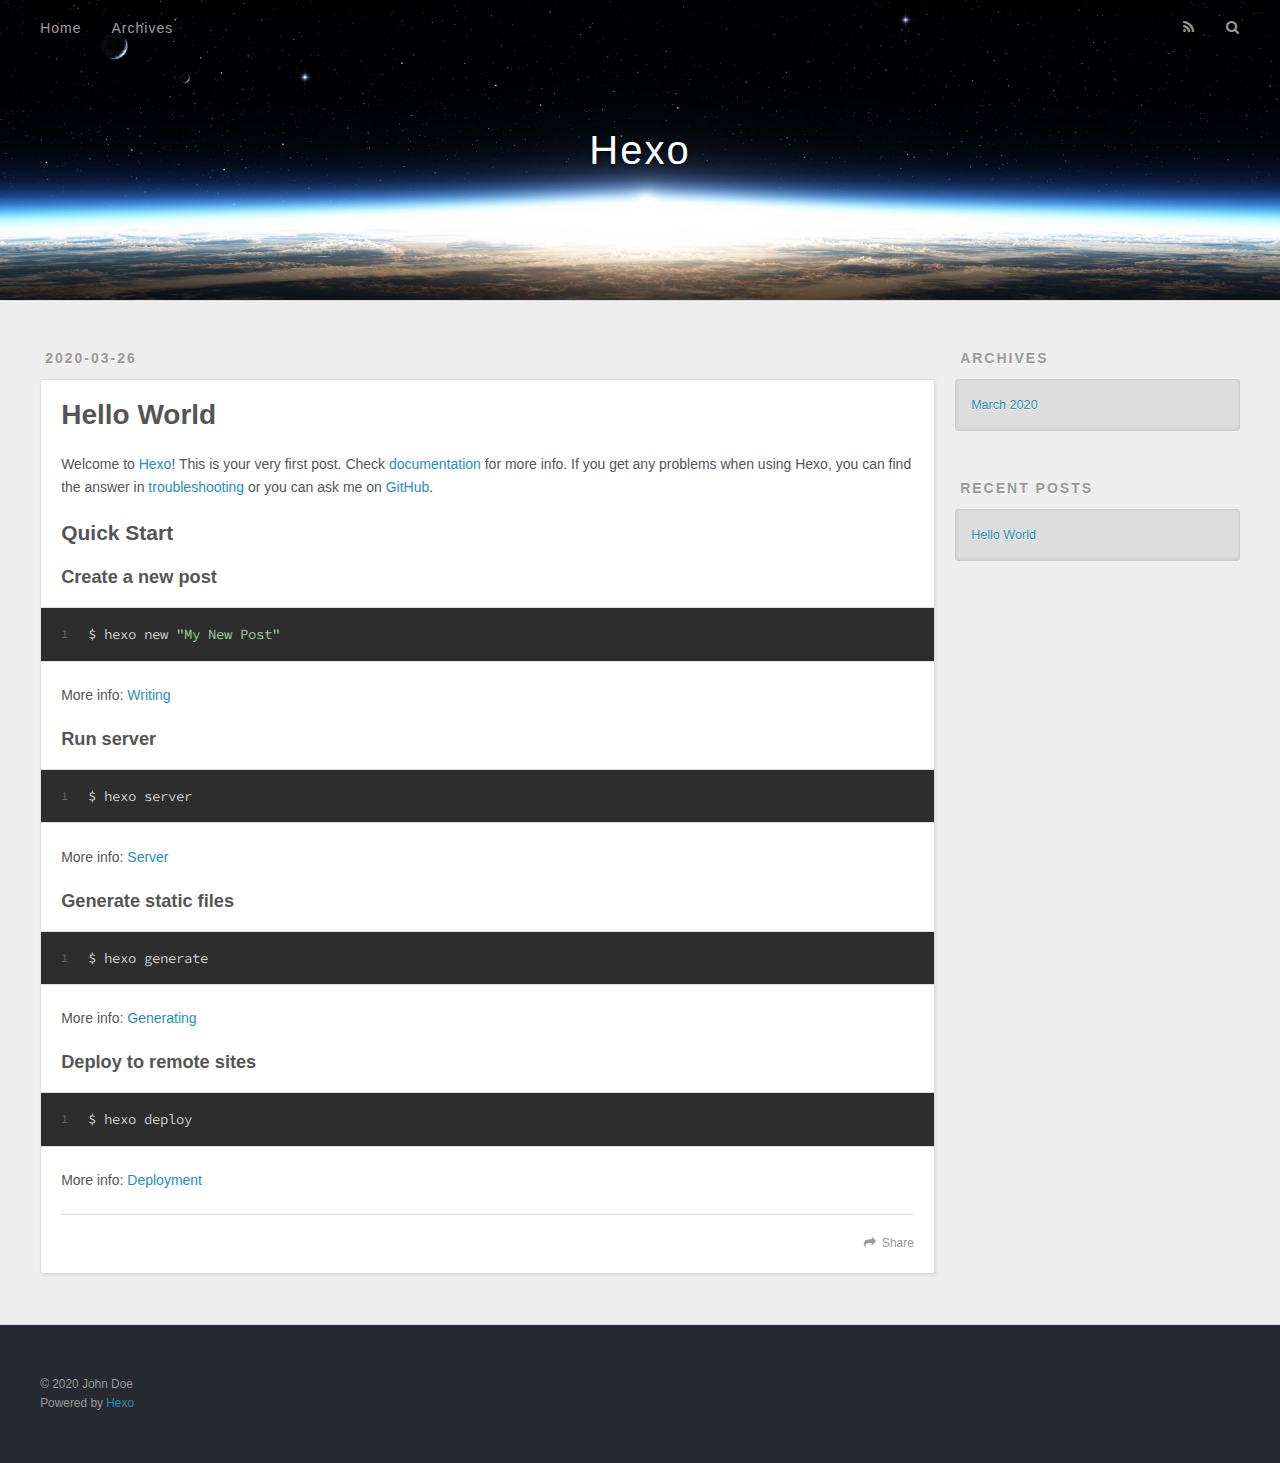
==== index.html @ 26590451 "Site updated: 2020-03-26 01:16:00" ====
<!DOCTYPE html>
<html>
<head>
  <meta charset="utf-8">
  

  
  <title>Hexo</title>
  <meta name="viewport" content="width=device-width, initial-scale=1, maximum-scale=1">
  <meta property="og:type" content="website">
<meta property="og:title" content="Hexo">
<meta property="og:url" content="http://yoursite.com/index.html">
<meta property="og:site_name" content="Hexo">
<meta property="og:locale" content="en_US">
<meta property="article:author" content="John Doe">
<meta name="twitter:card" content="summary">
  
    <link rel="alternate" href="/atom.xml" title="Hexo" type="application/atom+xml">
  
  
    <link rel="icon" href="/favicon.png">
  
  
    <link href="//fonts.googleapis.com/css?family=Source+Code+Pro" rel="stylesheet" type="text/css">
  
  
<link rel="stylesheet" href="/css/style.css">

<meta name="generator" content="Hexo 4.2.0"></head>

<body>
  <div id="container">
    <div id="wrap">
      <header id="header">
  <div id="banner"></div>
  <div id="header-outer" class="outer">
    <div id="header-title" class="inner">
      <h1 id="logo-wrap">
        <a href="/" id="logo">Hexo</a>
      </h1>
      
    </div>
    <div id="header-inner" class="inner">
      <nav id="main-nav">
        <a id="main-nav-toggle" class="nav-icon"></a>
        
          <a class="main-nav-link" href="/">Home</a>
        
          <a class="main-nav-link" href="/archives">Archives</a>
        
      </nav>
      <nav id="sub-nav">
        
          <a id="nav-rss-link" class="nav-icon" href="/atom.xml" title="RSS Feed"></a>
        
        <a id="nav-search-btn" class="nav-icon" title="Search"></a>
      </nav>
      <div id="search-form-wrap">
        <form action="//google.com/search" method="get" accept-charset="UTF-8" class="search-form"><input type="search" name="q" class="search-form-input" placeholder="Search"><button type="submit" class="search-form-submit">&#xF002;</button><input type="hidden" name="sitesearch" value="http://yoursite.com"></form>
      </div>
    </div>
  </div>
</header>
      <div class="outer">
        <section id="main">
  
    <article id="post-hello-world" class="article article-type-post" itemscope itemprop="blogPost">
  <div class="article-meta">
    <a href="/2020/03/26/hello-world/" class="article-date">
  <time datetime="2020-03-25T16:41:14.812Z" itemprop="datePublished">2020-03-26</time>
</a>
    
  </div>
  <div class="article-inner">
    
    
      <header class="article-header">
        
  
    <h1 itemprop="name">
      <a class="article-title" href="/2020/03/26/hello-world/">Hello World</a>
    </h1>
  

      </header>
    
    <div class="article-entry" itemprop="articleBody">
      
        <p>Welcome to <a href="https://hexo.io/" target="_blank" rel="noopener">Hexo</a>! This is your very first post. Check <a href="https://hexo.io/docs/" target="_blank" rel="noopener">documentation</a> for more info. If you get any problems when using Hexo, you can find the answer in <a href="https://hexo.io/docs/troubleshooting.html" target="_blank" rel="noopener">troubleshooting</a> or you can ask me on <a href="https://github.com/hexojs/hexo/issues" target="_blank" rel="noopener">GitHub</a>.</p>
<h2 id="Quick-Start"><a href="#Quick-Start" class="headerlink" title="Quick Start"></a>Quick Start</h2><h3 id="Create-a-new-post"><a href="#Create-a-new-post" class="headerlink" title="Create a new post"></a>Create a new post</h3><figure class="highlight bash"><table><tr><td class="gutter"><pre><span class="line">1</span><br></pre></td><td class="code"><pre><span class="line">$ hexo new <span class="string">"My New Post"</span></span><br></pre></td></tr></table></figure>

<p>More info: <a href="https://hexo.io/docs/writing.html" target="_blank" rel="noopener">Writing</a></p>
<h3 id="Run-server"><a href="#Run-server" class="headerlink" title="Run server"></a>Run server</h3><figure class="highlight bash"><table><tr><td class="gutter"><pre><span class="line">1</span><br></pre></td><td class="code"><pre><span class="line">$ hexo server</span><br></pre></td></tr></table></figure>

<p>More info: <a href="https://hexo.io/docs/server.html" target="_blank" rel="noopener">Server</a></p>
<h3 id="Generate-static-files"><a href="#Generate-static-files" class="headerlink" title="Generate static files"></a>Generate static files</h3><figure class="highlight bash"><table><tr><td class="gutter"><pre><span class="line">1</span><br></pre></td><td class="code"><pre><span class="line">$ hexo generate</span><br></pre></td></tr></table></figure>

<p>More info: <a href="https://hexo.io/docs/generating.html" target="_blank" rel="noopener">Generating</a></p>
<h3 id="Deploy-to-remote-sites"><a href="#Deploy-to-remote-sites" class="headerlink" title="Deploy to remote sites"></a>Deploy to remote sites</h3><figure class="highlight bash"><table><tr><td class="gutter"><pre><span class="line">1</span><br></pre></td><td class="code"><pre><span class="line">$ hexo deploy</span><br></pre></td></tr></table></figure>

<p>More info: <a href="https://hexo.io/docs/one-command-deployment.html" target="_blank" rel="noopener">Deployment</a></p>

      
    </div>
    <footer class="article-footer">
      <a data-url="http://yoursite.com/2020/03/26/hello-world/" data-id="ck87laapt0000wwtz9yg4gv3s" class="article-share-link">Share</a>
      
      
    </footer>
  </div>
  
</article>


  


</section>
        
          <aside id="sidebar">
  
    

  
    

  
    
  
    
  <div class="widget-wrap">
    <h3 class="widget-title">Archives</h3>
    <div class="widget">
      <ul class="archive-list"><li class="archive-list-item"><a class="archive-list-link" href="/archives/2020/03/">March 2020</a></li></ul>
    </div>
  </div>


  
    
  <div class="widget-wrap">
    <h3 class="widget-title">Recent Posts</h3>
    <div class="widget">
      <ul>
        
          <li>
            <a href="/2020/03/26/hello-world/">Hello World</a>
          </li>
        
      </ul>
    </div>
  </div>

  
</aside>
        
      </div>
      <footer id="footer">
  
  <div class="outer">
    <div id="footer-info" class="inner">
      &copy; 2020 John Doe<br>
      Powered by <a href="http://hexo.io/" target="_blank">Hexo</a>
    </div>
  </div>
</footer>
    </div>
    <nav id="mobile-nav">
  
    <a href="/" class="mobile-nav-link">Home</a>
  
    <a href="/archives" class="mobile-nav-link">Archives</a>
  
</nav>
    

<script src="//ajax.googleapis.com/ajax/libs/jquery/2.0.3/jquery.min.js"></script>


  
<link rel="stylesheet" href="/fancybox/jquery.fancybox.css">

  
<script src="/fancybox/jquery.fancybox.pack.js"></script>




<script src="/js/script.js"></script>




  </div>
</body>
</html>
---- css/style.css ----
body {
  width: 100%;
}
body:before,
body:after {
  content: "";
  display: table;
}
body:after {
  clear: both;
}
html,
body,
div,
span,
applet,
object,
iframe,
h1,
h2,
h3,
h4,
h5,
h6,
p,
blockquote,
pre,
a,
abbr,
acronym,
address,
big,
cite,
code,
del,
dfn,
em,
img,
ins,
kbd,
q,
s,
samp,
small,
strike,
strong,
sub,
sup,
tt,
var,
dl,
dt,
dd,
ol,
ul,
li,
fieldset,
form,
label,
legend,
table,
caption,
tbody,
tfoot,
thead,
tr,
th,
td {
  margin: 0;
  padding: 0;
  border: 0;
  outline: 0;
  font-weight: inherit;
  font-style: inherit;
  font-family: inherit;
  font-size: 100%;
  vertical-align: baseline;
}
body {
  line-height: 1;
  color: #000;
  background: #fff;
}
ol,
ul {
  list-style: none;
}
table {
  border-collapse: separate;
  border-spacing: 0;
  vertical-align: middle;
}
caption,
th,
td {
  text-align: left;
  font-weight: normal;
  vertical-align: middle;
}
a img {
  border: none;
}
input,
button {
  margin: 0;
  padding: 0;
}
input::-moz-focus-inner,
button::-moz-focus-inner {
  border: 0;
  padding: 0;
}
@font-face {
  font-family: FontAwesome;
  font-style: normal;
  font-weight: normal;
  src: url("fonts/fontawesome-webfont.eot?v=#4.0.3");
  src: url("fonts/fontawesome-webfont.eot?#iefix&v=#4.0.3") format("embedded-opentype"), url("fonts/fontawesome-webfont.woff?v=#4.0.3") format("woff"), url("fonts/fontawesome-webfont.ttf?v=#4.0.3") format("truetype"), url("fonts/fontawesome-webfont.svg#fontawesomeregular?v=#4.0.3") format("svg");
}
html,
body,
#container {
  height: 100%;
}
body {
  background: #eee;
  font: 14px -apple-system, BlinkMacSystemFont, "Segoe UI", "Roboto", "Oxygen", "Ubuntu", "Cantarell", "Fira Sans", "Droid Sans", "Helvetica Neue", sans-serif;
  -webkit-text-size-adjust: 100%;
}
.outer {
  max-width: 1220px;
  margin: 0 auto;
  padding: 0 20px;
}
.outer:before,
.outer:after {
  content: "";
  display: table;
}
.outer:after {
  clear: both;
}
.inner {
  display: inline;
  float: left;
  width: 98.33333333333333%;
  margin: 0 0.833333333333333%;
}
.left,
.alignleft {
  float: left;
}
.right,
.alignright {
  float: right;
}
.clear {
  clear: both;
}
#container {
  position: relative;
}
.mobile-nav-on {
  overflow: hidden;
}
#wrap {
  height: 100%;
  width: 100%;
  position: absolute;
  top: 0;
  left: 0;
  -webkit-transition: 0.2s ease-out;
  -moz-transition: 0.2s ease-out;
  -ms-transition: 0.2s ease-out;
  transition: 0.2s ease-out;
  z-index: 1;
  background: #eee;
}
.mobile-nav-on #wrap {
  left: 280px;
}
@media screen and (min-width: 768px) {
  #main {
    display: inline;
    float: left;
    width: 73.33333333333333%;
    margin: 0 0.833333333333333%;
  }
}
.article-date,
.article-category-link,
.archive-year,
.widget-title {
  text-decoration: none;
  text-transform: uppercase;
  letter-spacing: 2px;
  color: #999;
  margin-bottom: 1em;
  margin-left: 5px;
  line-height: 1em;
  text-shadow: 0 1px #fff;
  font-weight: bold;
}
.article-inner,
.archive-article-inner {
  background: #fff;
  -webkit-box-shadow: 1px 2px 3px #ddd;
  box-shadow: 1px 2px 3px #ddd;
  border: 1px solid #ddd;
  border-radius: 3px;
}
.article-entry h1,
.widget h1 {
  font-size: 2em;
}
.article-entry h2,
.widget h2 {
  font-size: 1.5em;
}
.article-entry h3,
.widget h3 {
  font-size: 1.3em;
}
.article-entry h4,
.widget h4 {
  font-size: 1.2em;
}
.article-entry h5,
.widget h5 {
  font-size: 1em;
}
.article-entry h6,
.widget h6 {
  font-size: 1em;
  color: #999;
}
.article-entry hr,
.widget hr {
  border: 1px dashed #ddd;
}
.article-entry strong,
.widget strong {
  font-weight: bold;
}
.article-entry em,
.widget em,
.article-entry cite,
.widget cite {
  font-style: italic;
}
.article-entry sup,
.widget sup,
.article-entry sub,
.widget sub {
  font-size: 0.75em;
  line-height: 0;
  position: relative;
  vertical-align: baseline;
}
.article-entry sup,
.widget sup {
  top: -0.5em;
}
.article-entry sub,
.widget sub {
  bottom: -0.2em;
}
.article-entry small,
.widget small {
  font-size: 0.85em;
}
.article-entry acronym,
.widget acronym,
.article-entry abbr,
.widget abbr {
  border-bottom: 1px dotted;
}
.article-entry ul,
.widget ul,
.article-entry ol,
.widget ol,
.article-entry dl,
.widget dl {
  margin: 0 20px;
  line-height: 1.6em;
}
.article-entry ul ul,
.widget ul ul,
.article-entry ol ul,
.widget ol ul,
.article-entry ul ol,
.widget ul ol,
.article-entry ol ol,
.widget ol ol {
  margin-top: 0;
  margin-bottom: 0;
}
.article-entry ul,
.widget ul {
  list-style: disc;
}
.article-entry ol,
.widget ol {
  list-style: decimal;
}
.article-entry dt,
.widget dt {
  font-weight: bold;
}
#header {
  height: 300px;
  position: relative;
  border-bottom: 1px solid #ddd;
}
#header:before,
#header:after {
  content: "";
  position: absolute;
  left: 0;
  right: 0;
  height: 40px;
}
#header:before {
  top: 0;
  background: -webkit-linear-gradient(rgba(0,0,0,0.2), transparent);
  background: -moz-linear-gradient(rgba(0,0,0,0.2), transparent);
  background: -ms-linear-gradient(rgba(0,0,0,0.2), transparent);
  background: linear-gradient(rgba(0,0,0,0.2), transparent);
}
#header:after {
  bottom: 0;
  background: -webkit-linear-gradient(transparent, rgba(0,0,0,0.2));
  background: -moz-linear-gradient(transparent, rgba(0,0,0,0.2));
  background: -ms-linear-gradient(transparent, rgba(0,0,0,0.2));
  background: linear-gradient(transparent, rgba(0,0,0,0.2));
}
#header-outer {
  height: 100%;
  position: relative;
}
#header-inner {
  position: relative;
  overflow: hidden;
}
#banner {
  position: absolute;
  top: 0;
  left: 0;
  width: 100%;
  height: 100%;
  background: url("images/banner.jpg") center #000;
  -webkit-background-size: cover;
  -moz-background-size: cover;
  background-size: cover;
  z-index: -1;
}
#header-title {
  text-align: center;
  height: 40px;
  position: absolute;
  top: 50%;
  left: 0;
  margin-top: -20px;
}
#logo,
#subtitle {
  text-decoration: none;
  color: #fff;
  font-weight: 300;
  text-shadow: 0 1px 4px rgba(0,0,0,0.3);
}
#logo {
  font-size: 40px;
  line-height: 40px;
  letter-spacing: 2px;
}
#subtitle {
  font-size: 16px;
  line-height: 16px;
  letter-spacing: 1px;
}
#subtitle-wrap {
  margin-top: 16px;
}
#main-nav {
  float: left;
  margin-left: -15px;
}
.nav-icon,
.main-nav-link {
  float: left;
  color: #fff;
  opacity: 0.6;
  text-decoration: none;
  text-shadow: 0 1px rgba(0,0,0,0.2);
  -webkit-transition: opacity 0.2s;
  -moz-transition: opacity 0.2s;
  -ms-transition: opacity 0.2s;
  transition: opacity 0.2s;
  display: block;
  padding: 20px 15px;
}
.nav-icon:hover,
.main-nav-link:hover {
  opacity: 1;
}
.nav-icon {
  font-family: FontAwesome;
  text-align: center;
  font-size: 14px;
  width: 14px;
  height: 14px;
  padding: 20px 15px;
  position: relative;
  cursor: pointer;
}
.main-nav-link {
  font-weight: 300;
  letter-spacing: 1px;
}
@media screen and (max-width: 479px) {
  .main-nav-link {
    display: none;
  }
}
#main-nav-toggle {
  display: none;
}
#main-nav-toggle:before {
  content: "\f0c9";
}
@media screen and (max-width: 479px) {
  #main-nav-toggle {
    display: block;
  }
}
#sub-nav {
  float: right;
  margin-right: -15px;
}
#nav-rss-link:before {
  content: "\f09e";
}
#nav-search-btn:before {
  content: "\f002";
}
#search-form-wrap {
  position: absolute;
  top: 15px;
  width: 150px;
  height: 30px;
  right: -150px;
  opacity: 0;
  -webkit-transition: 0.2s ease-out;
  -moz-transition: 0.2s ease-out;
  -ms-transition: 0.2s ease-out;
  transition: 0.2s ease-out;
}
#search-form-wrap.on {
  opacity: 1;
  right: 0;
}
@media screen and (max-width: 479px) {
  #search-form-wrap {
    width: 100%;
    right: -100%;
  }
}
.search-form {
  position: absolute;
  top: 0;
  left: 0;
  right: 0;
  background: #fff;
  padding: 5px 15px;
  border-radius: 15px;
  -webkit-box-shadow: 0 0 10px rgba(0,0,0,0.3);
  box-shadow: 0 0 10px rgba(0,0,0,0.3);
}
.search-form-input {
  border: none;
  background: none;
  color: #555;
  width: 100%;
  font: 13px -apple-system, BlinkMacSystemFont, "Segoe UI", "Roboto", "Oxygen", "Ubuntu", "Cantarell", "Fira Sans", "Droid Sans", "Helvetica Neue", sans-serif;
  outline: none;
}
.search-form-input::-webkit-search-results-decoration,
.search-form-input::-webkit-search-cancel-button {
  -webkit-appearance: none;
}
.search-form-submit {
  position: absolute;
  top: 50%;
  right: 10px;
  margin-top: -7px;
  font: 13px FontAwesome;
  border: none;
  background: none;
  color: #bbb;
  cursor: pointer;
}
.search-form-submit:hover,
.search-form-submit:focus {
  color: #777;
}
.article {
  margin: 50px 0;
}
.article-inner {
  overflow: hidden;
}
.article-meta:before,
.article-meta:after {
  content: "";
  display: table;
}
.article-meta:after {
  clear: both;
}
.article-date {
  float: left;
}
.article-category {
  float: left;
  line-height: 1em;
  color: #ccc;
  text-shadow: 0 1px #fff;
  margin-left: 8px;
}
.article-category:before {
  content: "\2022";
}
.article-category-link {
  margin: 0 12px 1em;
}
.article-header {
  padding: 20px 20px 0;
}
.article-title {
  text-decoration: none;
  font-size: 2em;
  font-weight: bold;
  color: #555;
  line-height: 1.1em;
  -webkit-transition: color 0.2s;
  -moz-transition: color 0.2s;
  -ms-transition: color 0.2s;
  transition: color 0.2s;
}
a.article-title:hover {
  color: #258fb8;
}
.article-entry {
  color: #555;
  padding: 0 20px;
}
.article-entry:before,
.article-entry:after {
  content: "";
  display: table;
}
.article-entry:after {
  clear: both;
}
.article-entry p,
.article-entry table {
  line-height: 1.6em;
  margin: 1.6em 0;
}
.article-entry h1,
.article-entry h2,
.article-entry h3,
.article-entry h4,
.article-entry h5,
.article-entry h6 {
  font-weight: bold;
}
.article-entry h1,
.article-entry h2,
.article-entry h3,
.article-entry h4,
.article-entry h5,
.article-entry h6 {
  line-height: 1.1em;
  margin: 1.1em 0;
}
.article-entry a {
  color: #258fb8;
  text-decoration: none;
}
.article-entry a:hover {
  text-decoration: underline;
}
.article-entry ul,
.article-entry ol,
.article-entry dl {
  margin-top: 1.6em;
  margin-bottom: 1.6em;
}
.article-entry img,
.article-entry video {
  max-width: 100%;
  height: auto;
  display: block;
  margin: auto;
}
.article-entry iframe {
  border: none;
}
.article-entry table {
  width: 100%;
  border-collapse: collapse;
  border-spacing: 0;
}
.article-entry th {
  font-weight: bold;
  border-bottom: 3px solid #ddd;
  padding-bottom: 0.5em;
}
.article-entry td {
  border-bottom: 1px solid #ddd;
  padding: 10px 0;
}
.article-entry blockquote {
  font-family: Georgia, "Times New Roman", serif;
  font-size: 1.4em;
  margin: 1.6em 20px;
  text-align: center;
}
.article-entry blockquote footer {
  font-size: 14px;
  margin: 1.6em 0;
  font-family: -apple-system, BlinkMacSystemFont, "Segoe UI", "Roboto", "Oxygen", "Ubuntu", "Cantarell", "Fira Sans", "Droid Sans", "Helvetica Neue", sans-serif;
}
.article-entry blockquote footer cite:before {
  content: "—";
  padding: 0 0.5em;
}
.article-entry .pullquote {
  text-align: left;
  width: 45%;
  margin: 0;
}
.article-entry .pullquote.left {
  margin-left: 0.5em;
  margin-right: 1em;
}
.article-entry .pullquote.right {
  margin-right: 0.5em;
  margin-left: 1em;
}
.article-entry .caption {
  color: #999;
  display: block;
  font-size: 0.9em;
  margin-top: 0.5em;
  position: relative;
  text-align: center;
}
.article-entry .video-container {
  position: relative;
  padding-top: 56.25%;
  height: 0;
  overflow: hidden;
}
.article-entry .video-container iframe,
.article-entry .video-container object,
.article-entry .video-container embed {
  position: absolute;
  top: 0;
  left: 0;
  width: 100%;
  height: 100%;
  margin-top: 0;
}
.article-more-link a {
  display: inline-block;
  line-height: 1em;
  padding: 6px 15px;
  border-radius: 15px;
  background: #eee;
  color: #999;
  text-shadow: 0 1px #fff;
  text-decoration: none;
}
.article-more-link a:hover {
  background: #258fb8;
  color: #fff;
  text-decoration: none;
  text-shadow: 0 1px #1e7293;
}
.article-footer {
  font-size: 0.85em;
  line-height: 1.6em;
  border-top: 1px solid #ddd;
  padding-top: 1.6em;
  margin: 0 20px 20px;
}
.article-footer:before,
.article-footer:after {
  content: "";
  display: table;
}
.article-footer:after {
  clear: both;
}
.article-footer a {
  color: #999;
  text-decoration: none;
}
.article-footer a:hover {
  color: #555;
}
.article-tag-list-item {
  float: left;
  margin-right: 10px;
}
.article-tag-list-link:before {
  content: "#";
}
.article-comment-link {
  float: right;
}
.article-comment-link:before {
  content: "\f075";
  font-family: FontAwesome;
  padding-right: 8px;
}
.article-share-link {
  cursor: pointer;
  float: right;
  margin-left: 20px;
}
.article-share-link:before {
  content: "\f064";
  font-family: FontAwesome;
  padding-right: 6px;
}
#article-nav {
  position: relative;
}
#article-nav:before,
#article-nav:after {
  content: "";
  display: table;
}
#article-nav:after {
  clear: both;
}
@media screen and (min-width: 768px) {
  #article-nav {
    margin: 50px 0;
  }
  #article-nav:before {
    width: 8px;
    height: 8px;
    position: absolute;
    top: 50%;
    left: 50%;
    margin-top: -4px;
    margin-left: -4px;
    content: "";
    border-radius: 50%;
    background: #ddd;
    -webkit-box-shadow: 0 1px 2px #fff;
    box-shadow: 0 1px 2px #fff;
  }
}
.article-nav-link-wrap {
  text-decoration: none;
  text-shadow: 0 1px #fff;
  color: #999;
  -webkit-box-sizing: border-box;
  -moz-box-sizing: border-box;
  box-sizing: border-box;
  margin-top: 50px;
  text-align: center;
  display: block;
}
.article-nav-link-wrap:hover {
  color: #555;
}
@media screen and (min-width: 768px) {
  .article-nav-link-wrap {
    width: 50%;
    margin-top: 0;
  }
}
@media screen and (min-width: 768px) {
  #article-nav-newer {
    float: left;
    text-align: right;
    padding-right: 20px;
  }
}
@media screen and (min-width: 768px) {
  #article-nav-older {
    float: right;
    text-align: left;
    padding-left: 20px;
  }
}
.article-nav-caption {
  text-transform: uppercase;
  letter-spacing: 2px;
  color: #ddd;
  line-height: 1em;
  font-weight: bold;
}
#article-nav-newer .article-nav-caption {
  margin-right: -2px;
}
.article-nav-title {
  font-size: 0.85em;
  line-height: 1.6em;
  margin-top: 0.5em;
}
.article-share-box {
  position: absolute;
  display: none;
  background: #fff;
  -webkit-box-shadow: 1px 2px 10px rgba(0,0,0,0.2);
  box-shadow: 1px 2px 10px rgba(0,0,0,0.2);
  border-radius: 3px;
  margin-left: -145px;
  overflow: hidden;
  z-index: 1;
}
.article-share-box.on {
  display: block;
}
.article-share-input {
  width: 100%;
  background: none;
  -webkit-box-sizing: border-box;
  -moz-box-sizing: border-box;
  box-sizing: border-box;
  font: 14px -apple-system, BlinkMacSystemFont, "Segoe UI", "Roboto", "Oxygen", "Ubuntu", "Cantarell", "Fira Sans", "Droid Sans", "Helvetica Neue", sans-serif;
  padding: 0 15px;
  color: #555;
  outline: none;
  border: 1px solid #ddd;
  border-radius: 3px 3px 0 0;
  height: 36px;
  line-height: 36px;
}
.article-share-links {
  background: #eee;
}
.article-share-links:before,
.article-share-links:after {
  content: "";
  display: table;
}
.article-share-links:after {
  clear: both;
}
.article-share-twitter,
.article-share-facebook,
.article-share-pinterest,
.article-share-google {
  width: 50px;
  height: 36px;
  display: block;
  float: left;
  position: relative;
  color: #999;
  text-shadow: 0 1px #fff;
}
.article-share-twitter:before,
.article-share-facebook:before,
.article-share-pinterest:before,
.article-share-google:before {
  font-size: 20px;
  font-family: FontAwesome;
  width: 20px;
  height: 20px;
  position: absolute;
  top: 50%;
  left: 50%;
  margin-top: -10px;
  margin-left: -10px;
  text-align: center;
}
.article-share-twitter:hover,
.article-share-facebook:hover,
.article-share-pinterest:hover,
.article-share-google:hover {
  color: #fff;
}
.article-share-twitter:before {
  content: "\f099";
}
.article-share-twitter:hover {
  background: #00aced;
  text-shadow: 0 1px #008abe;
}
.article-share-facebook:before {
  content: "\f09a";
}
.article-share-facebook:hover {
  background: #3b5998;
  text-shadow: 0 1px #2f477a;
}
.article-share-pinterest:before {
  content: "\f0d2";
}
.article-share-pinterest:hover {
  background: #cb2027;
  text-shadow: 0 1px #a21a1f;
}
.article-share-google:before {
  content: "\f0d5";
}
.article-share-google:hover {
  background: #dd4b39;
  text-shadow: 0 1px #be3221;
}
.article-gallery {
  background: #000;
  position: relative;
}
.article-gallery-photos {
  position: relative;
  overflow: hidden;
}
.article-gallery-img {
  display: none;
  max-width: 100%;
}
.article-gallery-img:first-child {
  display: block;
}
.article-gallery-img.loaded {
  position: absolute;
  display: block;
}
.article-gallery-img img {
  display: block;
  max-width: 100%;
  margin: 0 auto;
}
#comments {
  background: #fff;
  -webkit-box-shadow: 1px 2px 3px #ddd;
  box-shadow: 1px 2px 3px #ddd;
  padding: 20px;
  border: 1px solid #ddd;
  border-radius: 3px;
  margin: 50px 0;
}
#comments a {
  color: #258fb8;
}
.archives-wrap {
  margin: 50px 0;
}
.archives:before,
.archives:after {
  content: "";
  display: table;
}
.archives:after {
  clear: both;
}
.archive-year-wrap {
  margin-bottom: 1em;
}
.archives {
  -webkit-column-gap: 10px;
  -moz-column-gap: 10px;
  column-gap: 10px;
}
@media screen and (min-width: 480px) and (max-width: 767px) {
  .archives {
    -webkit-column-count: 2;
    -moz-column-count: 2;
    column-count: 2;
  }
}
@media screen and (min-width: 768px) {
  .archives {
    -webkit-column-count: 3;
    -moz-column-count: 3;
    column-count: 3;
  }
}
.archive-article {
  -webkit-column-break-inside: avoid;
  page-break-inside: avoid;
  overflow: hidden;
  break-inside: avoid-column;
}
.archive-article-inner {
  padding: 10px;
  margin-bottom: 15px;
}
.archive-article-title {
  text-decoration: none;
  font-weight: bold;
  color: #555;
  -webkit-transition: color 0.2s;
  -moz-transition: color 0.2s;
  -ms-transition: color 0.2s;
  transition: color 0.2s;
  line-height: 1.6em;
}
.archive-article-title:hover {
  color: #258fb8;
}
.archive-article-footer {
  margin-top: 1em;
}
.archive-article-date {
  color: #999;
  text-decoration: none;
  font-size: 0.85em;
  line-height: 1em;
  margin-bottom: 0.5em;
  display: block;
}
#page-nav {
  margin: 50px auto;
  background: #fff;
  -webkit-box-shadow: 1px 2px 3px #ddd;
  box-shadow: 1px 2px 3px #ddd;
  border: 1px solid #ddd;
  border-radius: 3px;
  text-align: center;
  color: #999;
  overflow: hidden;
}
#page-nav:before,
#page-nav:after {
  content: "";
  display: table;
}
#page-nav:after {
  clear: both;
}
#page-nav a,
#page-nav span {
  padding: 10px 20px;
  line-height: 1;
  height: 2ex;
}
#page-nav a {
  color: #999;
  text-decoration: none;
}
#page-nav a:hover {
  background: #999;
  color: #fff;
}
#page-nav .prev {
  float: left;
}
#page-nav .next {
  float: right;
}
#page-nav .page-number {
  display: inline-block;
}
@media screen and (max-width: 479px) {
  #page-nav .page-number {
    display: none;
  }
}
#page-nav .current {
  color: #555;
  font-weight: bold;
}
#page-nav .space {
  color: #ddd;
}
#footer {
  background: #262a30;
  padding: 50px 0;
  border-top: 1px solid #ddd;
  color: #999;
}
#footer a {
  color: #258fb8;
  text-decoration: none;
}
#footer a:hover {
  text-decoration: underline;
}
#footer-info {
  line-height: 1.6em;
  font-size: 0.85em;
}
.article-entry pre,
.article-entry .highlight {
  background: #2d2d2d;
  margin: 0 -20px;
  padding: 15px 20px;
  border-style: solid;
  border-color: #ddd;
  border-width: 1px 0;
  overflow: auto;
  color: #ccc;
  line-height: 22.400000000000002px;
}
.article-entry .highlight .gutter pre,
.article-entry .gist .gist-file .gist-data .line-numbers {
  color: #666;
  font-size: 0.85em;
}
.article-entry pre,
.article-entry code {
  font-family: "Source Code Pro", Consolas, Monaco, Menlo, Consolas, monospace;
}
.article-entry code {
  background: #eee;
  text-shadow: 0 1px #fff;
  padding: 0 0.3em;
}
.article-entry pre code {
  background: none;
  text-shadow: none;
  padding: 0;
}
.article-entry .highlight pre {
  border: none;
  margin: 0;
  padding: 0;
}
.article-entry .highlight table {
  margin: 0;
  width: auto;
}
.article-entry .highlight td {
  border: none;
  padding: 0;
}
.article-entry .highlight figcaption {
  font-size: 0.85em;
  color: #999;
  line-height: 1em;
  margin-bottom: 1em;
}
.article-entry .highlight figcaption:before,
.article-entry .highlight figcaption:after {
  content: "";
  display: table;
}
.article-entry .highlight figcaption:after {
  clear: both;
}
.article-entry .highlight figcaption a {
  float: right;
}
.article-entry .highlight .gutter pre {
  text-align: right;
  padding-right: 20px;
}
.article-entry .highlight .line {
  height: 22.400000000000002px;
}
.article-entry .highlight .line.marked {
  background: #515151;
}
.article-entry .gist {
  margin: 0 -20px;
  border-style: solid;
  border-color: #ddd;
  border-width: 1px 0;
  background: #2d2d2d;
  padding: 15px 20px 15px 0;
}
.article-entry .gist .gist-file {
  border: none;
  font-family: "Source Code Pro", Consolas, Monaco, Menlo, Consolas, monospace;
  margin: 0;
}
.article-entry .gist .gist-file .gist-data {
  background: none;
  border: none;
}
.article-entry .gist .gist-file .gist-data .line-numbers {
  background: none;
  border: none;
  padding: 0 20px 0 0;
}
.article-entry .gist .gist-file .gist-data .line-data {
  padding: 0 !important;
}
.article-entry .gist .gist-file .highlight {
  margin: 0;
  padding: 0;
  border: none;
}
.article-entry .gist .gist-file .gist-meta {
  background: #2d2d2d;
  color: #999;
  font: 0.85em -apple-system, BlinkMacSystemFont, "Segoe UI", "Roboto", "Oxygen", "Ubuntu", "Cantarell", "Fira Sans", "Droid Sans", "Helvetica Neue", sans-serif;
  text-shadow: 0 0;
  padding: 0;
  margin-top: 1em;
  margin-left: 20px;
}
.article-entry .gist .gist-file .gist-meta a {
  color: #258fb8;
  font-weight: normal;
}
.article-entry .gist .gist-file .gist-meta a:hover {
  text-decoration: underline;
}
pre .comment,
pre .title {
  color: #999;
}
pre .variable,
pre .attribute,
pre .tag,
pre .regexp,
pre .ruby .constant,
pre .xml .tag .title,
pre .xml .pi,
pre .xml .doctype,
pre .html .doctype,
pre .css .id,
pre .css .class,
pre .css .pseudo {
  color: #f2777a;
}
pre .number,
pre .preprocessor,
pre .built_in,
pre .literal,
pre .params,
pre .constant {
  color: #f99157;
}
pre .class,
pre .ruby .class .title,
pre .css .rules .attribute {
  color: #9c9;
}
pre .string,
pre .value,
pre .inheritance,
pre .header,
pre .ruby .symbol,
pre .xml .cdata {
  color: #9c9;
}
pre .css .hexcolor {
  color: #6cc;
}
pre .function,
pre .python .decorator,
pre .python .title,
pre .ruby .function .title,
pre .ruby .title .keyword,
pre .perl .sub,
pre .javascript .title,
pre .coffeescript .title {
  color: #69c;
}
pre .keyword,
pre .javascript .function {
  color: #c9c;
}
@media screen and (max-width: 479px) {
  #mobile-nav {
    position: absolute;
    top: 0;
    left: 0;
    width: 280px;
    height: 100%;
    background: #191919;
    border-right: 1px solid #fff;
  }
}
@media screen and (max-width: 479px) {
  .mobile-nav-link {
    display: block;
    color: #999;
    text-decoration: none;
    padding: 15px 20px;
    font-weight: bold;
  }
  .mobile-nav-link:hover {
    color: #fff;
  }
}
@media screen and (min-width: 768px) {
  #sidebar {
    display: inline;
    float: left;
    width: 23.333333333333332%;
    margin: 0 0.833333333333333%;
  }
}
.widget-wrap {
  margin: 50px 0;
}
.widget {
  color: #777;
  text-shadow: 0 1px #fff;
  background: #ddd;
  -webkit-box-shadow: 0 -1px 4px #ccc inset;
  box-shadow: 0 -1px 4px #ccc inset;
  border: 1px solid #ccc;
  padding: 15px;
  border-radius: 3px;
}
.widget a {
  color: #258fb8;
  text-decoration: none;
}
.widget a:hover {
  text-decoration: underline;
}
.widget ul ul,
.widget ol ul,
.widget dl ul,
.widget ul ol,
.widget ol ol,
.widget dl ol,
.widget ul dl,
.widget ol dl,
.widget dl dl {
  margin-left: 15px;
  list-style: disc;
}
.widget {
  line-height: 1.6em;
  word-wrap: break-word;
  font-size: 0.9em;
}
.widget ul,
.widget ol {
  list-style: none;
  margin: 0;
}
.widget ul ul,
.widget ol ul,
.widget ul ol,
.widget ol ol {
  margin: 0 20px;
}
.widget ul ul,
.widget ol ul {
  list-style: disc;
}
.widget ul ol,
.widget ol ol {
  list-style: decimal;
}
.category-list-count,
.tag-list-count,
.archive-list-count {
  padding-left: 5px;
  color: #999;
  font-size: 0.85em;
}
.category-list-count:before,
.tag-list-count:before,
.archive-list-count:before {
  content: "(";
}
.category-list-count:after,
.tag-list-count:after,
.archive-list-count:after {
  content: ")";
}
.tagcloud a {
  margin-right: 5px;
  display: inline-block;
}
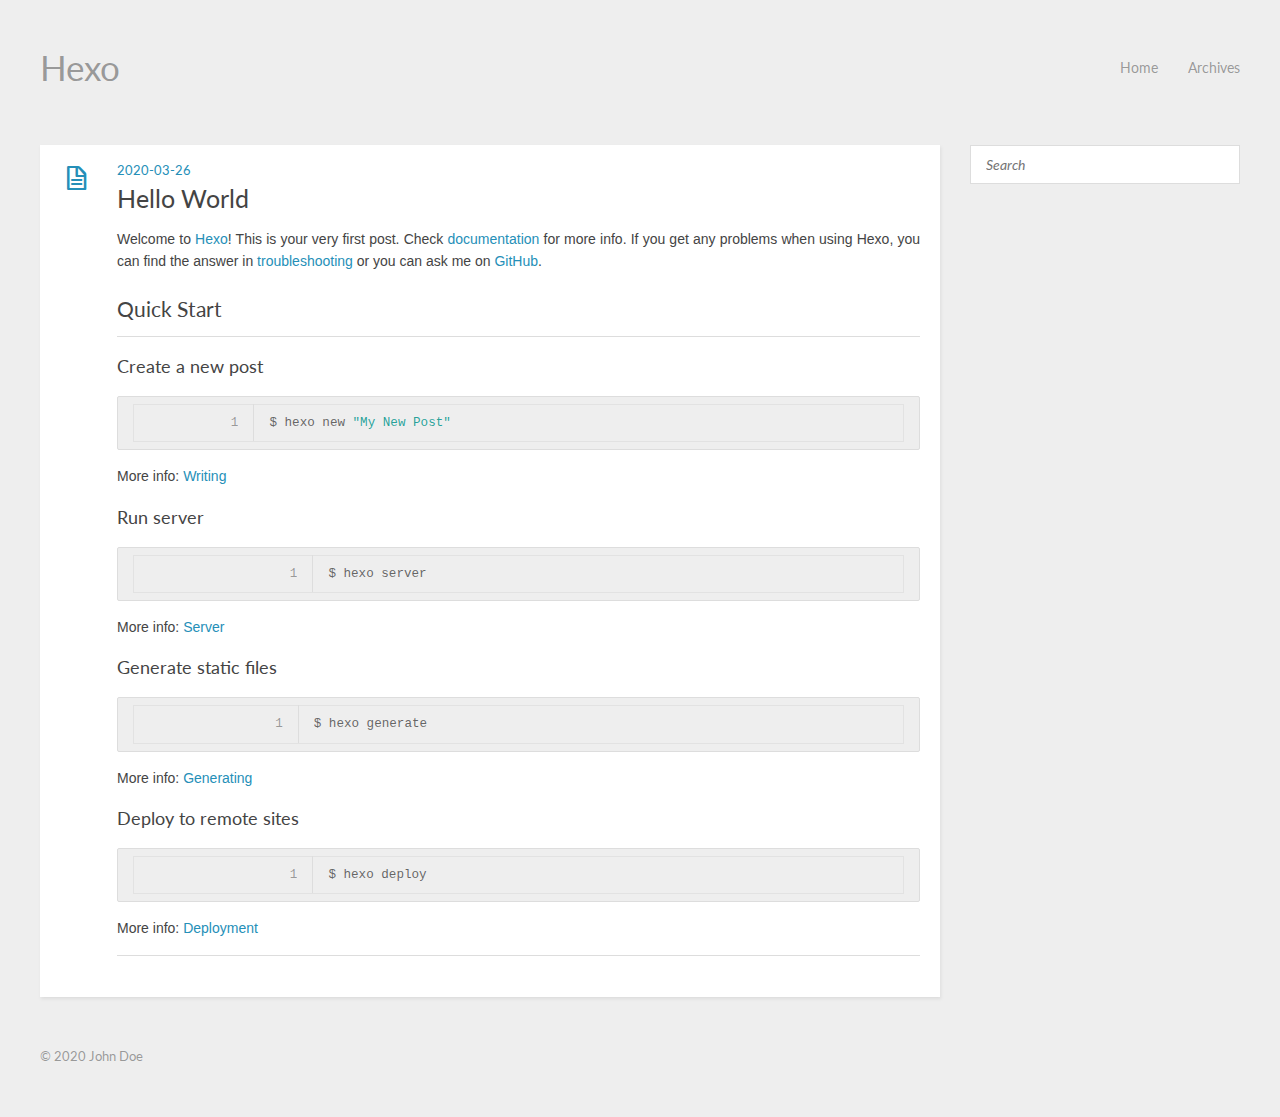
==== commit b24f7540: "Site updated: 2020-03-26 10:07:05" ====
--- a/index.html
+++ b/index.html
@@ -1,90 +1,64 @@
-<!DOCTYPE html>
-<html>
+<!DOCTYPE HTML>
+<html lang="en">
 <head>
   <meta charset="utf-8">
   
+  <title>Hexo</title>
+  <meta name="author" content="John Doe">
+  
+  
+  <meta name="viewport" content="width=device-width, initial-scale=1, maximum-scale=1">
 
   
-  <title>Hexo</title>
-  <meta name="viewport" content="width=device-width, initial-scale=1, maximum-scale=1">
-  <meta property="og:type" content="website">
-<meta property="og:title" content="Hexo">
-<meta property="og:url" content="http://yoursite.com/index.html">
-<meta property="og:site_name" content="Hexo">
-<meta property="og:locale" content="en_US">
-<meta property="article:author" content="John Doe">
-<meta name="twitter:card" content="summary">
+  <meta property="og:site_name" content="Hexo"/>
+
   
-    <link rel="alternate" href="/atom.xml" title="Hexo" type="application/atom+xml">
+    <meta property="og:image" content=""/>
   
+
+  <link href="/favicon.png" rel="icon">
+  <link rel="alternate" href="/atom.xml" title="Hexo" type="application/atom+xml">
+  <link rel="stylesheet" href="/css/style.css" media="screen" type="text/css">
+  <!--[if lt IE 9]><script src="//html5shiv.googlecode.com/svn/trunk/html5.js"></script><![endif]-->
   
-    <link rel="icon" href="/favicon.png">
-  
-  
-    <link href="//fonts.googleapis.com/css?family=Source+Code+Pro" rel="stylesheet" type="text/css">
-  
-  
-<link rel="stylesheet" href="/css/style.css">
 
 <meta name="generator" content="Hexo 4.2.0"></head>
 
+
 <body>
-  <div id="container">
-    <div id="wrap">
-      <header id="header">
-  <div id="banner"></div>
-  <div id="header-outer" class="outer">
-    <div id="header-title" class="inner">
-      <h1 id="logo-wrap">
-        <a href="/" id="logo">Hexo</a>
-      </h1>
+  <header id="header" class="inner"><div class="alignleft">
+  <h1><a href="/">Hexo</a></h1>
+  <h2><a href="/"></a></h2>
+</div>
+<nav id="main-nav" class="alignright">
+  <ul>
+    
+      <li><a href="/">Home</a></li>
+    
+      <li><a href="/archives">Archives</a></li>
+    
+  </ul>
+  <div class="clearfix"></div>
+</nav>
+<div class="clearfix"></div>
+</header>
+  <div id="content" class="inner">
+    <div id="main-col" class="alignleft"><div id="wrapper">
+  <article id="post-hello-world" class="h-entry post" itemprop="blogPost" itemscope itemtype="https://schema.org/BlogPosting">
+  
+  <div class="post-content">
+    <header>
       
-    </div>
-    <div id="header-inner" class="inner">
-      <nav id="main-nav">
-        <a id="main-nav-toggle" class="nav-icon"></a>
-        
-          <a class="main-nav-link" href="/">Home</a>
-        
-          <a class="main-nav-link" href="/archives">Archives</a>
-        
-      </nav>
-      <nav id="sub-nav">
-        
-          <a id="nav-rss-link" class="nav-icon" href="/atom.xml" title="RSS Feed"></a>
-        
-        <a id="nav-search-btn" class="nav-icon" title="Search"></a>
-      </nav>
-      <div id="search-form-wrap">
-        <form action="//google.com/search" method="get" accept-charset="UTF-8" class="search-form"><input type="search" name="q" class="search-form-input" placeholder="Search"><button type="submit" class="search-form-submit">&#xF002;</button><input type="hidden" name="sitesearch" value="http://yoursite.com"></form>
-      </div>
-    </div>
-  </div>
-</header>
-      <div class="outer">
-        <section id="main">
+        <div class="icon"></div>
+        <time class="dt-published" datetime="2020-03-25T16:41:14.812Z"><a href="/2020/03/26/hello-world/">2020-03-26</a></time>
+      
+      
   
-    <article id="post-hello-world" class="article article-type-post" itemscope itemprop="blogPost">
-  <div class="article-meta">
-    <a href="/2020/03/26/hello-world/" class="article-date">
-  <time datetime="2020-03-25T16:41:14.812Z" itemprop="datePublished">2020-03-26</time>
-</a>
-    
-  </div>
-  <div class="article-inner">
-    
-    
-      <header class="article-header">
-        
-  
-    <h1 itemprop="name">
-      <a class="article-title" href="/2020/03/26/hello-world/">Hello World</a>
-    </h1>
+    <h1 class="title"><a href="/2020/03/26/hello-world/">Hello World</a></h1>
   
 
-      </header>
-    
-    <div class="article-entry" itemprop="articleBody">
+    </header>
+    <div class="e-content entry" itemprop="articleBody">
       
         <p>Welcome to <a href="https://hexo.io/" target="_blank" rel="noopener">Hexo</a>! This is your very first post. Check <a href="https://hexo.io/docs/" target="_blank" rel="noopener">documentation</a> for more info. If you get any problems when using Hexo, you can find the answer in <a href="https://hexo.io/docs/troubleshooting.html" target="_blank" rel="noopener">troubleshooting</a> or you can ask me on <a href="https://github.com/hexojs/hexo/issues" target="_blank" rel="noopener">GitHub</a>.</p>
 <h2 id="Quick-Start"><a href="#Quick-Start" class="headerlink" title="Quick Start"></a>Quick Start</h2><h3 id="Create-a-new-post"><a href="#Create-a-new-post" class="headerlink" title="Create a new post"></a>Create a new post</h3><figure class="highlight bash"><table><tr><td class="gutter"><pre><span class="line">1</span><br></pre></td><td class="code"><pre><span class="line">$ hexo new <span class="string">"My New Post"</span></span><br></pre></td></tr></table></figure>
@@ -102,95 +76,62 @@
 
       
     </div>
-    <footer class="article-footer">
-      <a data-url="http://yoursite.com/2020/03/26/hello-world/" data-id="ck87laapt0000wwtz9yg4gv3s" class="article-share-link">Share</a>
+    <footer>
       
+        
+        
       
+      <div class="clearfix"></div>
     </footer>
   </div>
+</article>
+
+
+
+
+
+<nav id="pagination">
   
-</article>
+  
+  <div class="clearfix"></div>
+</nav></div></div>
+    <aside id="sidebar" class="alignright">
+  <div class="search">
+  <form action="//google.com/search" method="get" accept-charset="utf-8">
+    <input type="search" name="q" results="0" placeholder="Search">
+    <input type="hidden" name="as_sitesearch" value="yoursite.com">
+  </form>
+</div>
 
 
   
 
-
-</section>
-        
-          <aside id="sidebar">
-  
-    
-
-  
-    
-
-  
-    
-  
-    
-  <div class="widget-wrap">
-    <h3 class="widget-title">Archives</h3>
-    <div class="widget">
-      <ul class="archive-list"><li class="archive-list-item"><a class="archive-list-link" href="/archives/2020/03/">March 2020</a></li></ul>
-    </div>
-  </div>
-
-
-  
-    
-  <div class="widget-wrap">
-    <h3 class="widget-title">Recent Posts</h3>
-    <div class="widget">
-      <ul>
-        
-          <li>
-            <a href="/2020/03/26/hello-world/">Hello World</a>
-          </li>
-        
-      </ul>
-    </div>
-  </div>
-
   
 </aside>
-        
-      </div>
-      <footer id="footer">
+    <div class="clearfix"></div>
+  </div>
+  <footer id="footer" class="inner"><div class="alignleft">
   
-  <div class="outer">
-    <div id="footer-info" class="inner">
-      &copy; 2020 John Doe<br>
-      Powered by <a href="http://hexo.io/" target="_blank">Hexo</a>
-    </div>
-  </div>
-</footer>
-    </div>
-    <nav id="mobile-nav">
+  &copy; 2020 John Doe
   
-    <a href="/" class="mobile-nav-link">Home</a>
+</div>
+<div class="clearfix"></div></footer>
   
-    <a href="/archives" class="mobile-nav-link">Archives</a>
-  
-</nav>
-    
+<script src="/js/jquery-3.4.1.min.js"></script>
 
-<script src="//ajax.googleapis.com/ajax/libs/jquery/2.0.3/jquery.min.js"></script>
-
-
-  
-<link rel="stylesheet" href="/fancybox/jquery.fancybox.css">
-
-  
-<script src="/fancybox/jquery.fancybox.pack.js"></script>
+<script src="/js/jquery.imagesloaded.min.js"></script>
+<script src="/js/gallery.js"></script>
 
 
 
 
-<script src="/js/script.js"></script>
+<link rel="stylesheet" href="/fancybox/jquery.fancybox.css" media="screen" type="text/css">
+<script src="/fancybox/jquery.fancybox.pack.js"></script>
+<script type="text/javascript">
+(function($){
+  $('.fancybox').fancybox();
+})(jQuery);
+</script>
 
-
-
-
-  </div>
 </body>
-</html>+</html>
--- a/css/style.css
+++ b/css/style.css
@@ -1,672 +1,428 @@
+@import url("//fonts.googleapis.com/css?family=Lato:400,400italic");
+@font-face {
+  font-family: 'FontAwesome';
+  font-style: normal;
+  font-weight: normal;
+  src: url("font/fontawesome-webfont.eot?#iefix") format('embedded-opentype'), url("font/fontawesome-webfont.woff") format('woff'), url("font/fontawesome-webfont.ttf") format('truetype'), url("font/fontawesome-webfont.svg#FontAwesomeRegular") format('svg');
+}
+* {
+  margin: 0;
+  padding: 0;
+}
 body {
-  width: 100%;
-}
-body:before,
-body:after {
-  content: "";
-  display: table;
-}
-body:after {
-  clear: both;
-}
-html,
-body,
-div,
-span,
-applet,
-object,
-iframe,
+  background: #eee;
+  color: #444;
+  font-family: "Helvetica Neue", "Helvetica", Arial, sans-serif;
+  font-size: 14px;
+  text-shadow: 0 0 1px transparent;
+}
+@media screen and (max-width: 1260px) {
+  body {
+    margin: 0 30px;
+  }
+}
+@media screen and (max-width: 600px) {
+  body {
+    font-size: 13px;
+  }
+}
 h1,
 h2,
 h3,
 h4,
 h5,
-h6,
-p,
-blockquote,
-pre,
-a,
-abbr,
-acronym,
-address,
-big,
-cite,
-code,
-del,
-dfn,
-em,
-img,
-ins,
-kbd,
-q,
-s,
-samp,
-small,
-strike,
-strong,
-sub,
-sup,
-tt,
-var,
-dl,
-dt,
-dd,
-ol,
-ul,
-li,
-fieldset,
-form,
-label,
-legend,
-table,
-caption,
-tbody,
-tfoot,
-thead,
-tr,
-th,
-td {
-  margin: 0;
-  padding: 0;
-  border: 0;
-  outline: 0;
-  font-weight: inherit;
-  font-style: inherit;
-  font-family: inherit;
-  font-size: 100%;
-  vertical-align: baseline;
-}
-body {
-  line-height: 1;
-  color: #000;
-  background: #fff;
-}
-ol,
-ul {
-  list-style: none;
-}
-table {
-  border-collapse: separate;
-  border-spacing: 0;
-  vertical-align: middle;
-}
-caption,
-th,
-td {
-  text-align: left;
-  font-weight: normal;
-  vertical-align: middle;
-}
-a img {
-  border: none;
-}
-input,
-button {
-  margin: 0;
-  padding: 0;
-}
-input::-moz-focus-inner,
-button::-moz-focus-inner {
-  border: 0;
-  padding: 0;
-}
-@font-face {
-  font-family: FontAwesome;
-  font-style: normal;
-  font-weight: normal;
-  src: url("fonts/fontawesome-webfont.eot?v=#4.0.3");
-  src: url("fonts/fontawesome-webfont.eot?#iefix&v=#4.0.3") format("embedded-opentype"), url("fonts/fontawesome-webfont.woff?v=#4.0.3") format("woff"), url("fonts/fontawesome-webfont.ttf?v=#4.0.3") format("truetype"), url("fonts/fontawesome-webfont.svg#fontawesomeregular?v=#4.0.3") format("svg");
-}
-html,
-body,
-#container {
-  height: 100%;
-}
-body {
-  background: #eee;
-  font: 14px -apple-system, BlinkMacSystemFont, "Segoe UI", "Roboto", "Oxygen", "Ubuntu", "Cantarell", "Fira Sans", "Droid Sans", "Helvetica Neue", sans-serif;
-  -webkit-text-size-adjust: 100%;
-}
-.outer {
-  max-width: 1220px;
-  margin: 0 auto;
-  padding: 0 20px;
-}
-.outer:before,
-.outer:after {
+h6 {
+  font-family: "Lato", Helvetica Neue, Helvetica, Arial, sans-serif;
+}
+h1 {
+  font-size: 1.8em;
+}
+h2 {
+  font-size: 1.5em;
+}
+h3 {
+  font-size: 1.3em;
+}
+a {
+  text-decoration: none;
+  color: #258fb8;
+}
+a:hover {
+  text-decoration: underline;
+}
+.alignleft {
+  float: left;
+}
+.alignright {
+  float: right;
+}
+.clearfix {
+  zoom: 1;
+}
+.clearfix:before,
+.clearfix:after {
   content: "";
   display: table;
 }
-.outer:after {
+.clearfix:after {
   clear: both;
 }
 .inner {
-  display: inline;
+  width: 1200px;
+  margin: 0 auto;
+}
+@media screen and (max-width: 1260px) {
+  .inner {
+    width: 100%;
+  }
+}
+#main-col {
+  width: 900px;
+}
+@media screen and (max-width: 1260px) {
+  #main-col {
+    width: 100%;
+    margin-right: -300px;
+  }
+}
+@media screen and (max-width: 900px) {
+  #main-col {
+    margin-right: 0;
+    float: none;
+  }
+}
+@media screen and (max-width: 1260px) {
+  #wrapper {
+    margin-right: 300px;
+  }
+}
+@media screen and (max-width: 900px) {
+  #wrapper {
+    margin-right: 0;
+  }
+}
+#header {
+  text-shadow: 0 0 1px #fff;
+  margin: 50px auto;
+}
+#header a {
+  color: #999;
+}
+#header a:hover {
+  color: #258fb8;
+  text-decoration: none;
+}
+#header h1 {
+  font-weight: normal;
+  font-size: 2.5em;
+  line-height: 1;
+}
+#header h2 {
+  font-weight: normal;
+  font-size: 0.9em;
+  line-height: 1;
+  margin-top: 10px;
+}
+#header #main-nav {
+  font-family: "Lato", Helvetica Neue, Helvetica, Arial, sans-serif;
+  line-height: 2.5em;
+}
+#header #main-nav ul {
+  list-style: none;
+}
+#header #main-nav ul li {
   float: left;
-  width: 98.33333333333333%;
-  margin: 0 0.833333333333333%;
-}
-.left,
-.alignleft {
-  float: left;
-}
-.right,
-.alignright {
-  float: right;
-}
-.clear {
-  clear: both;
-}
-#container {
+  margin-left: 30px;
+}
+article {
+  -webkit-box-shadow: 1px 2px 3px #ddd;
+  box-shadow: 1px 2px 3px #ddd;
+  background: #fff;
+}
+article.page {
+  padding-left: 20px;
+}
+article.page .icon {
+  display: none;
+}
+article.post .icon:before {
+  content: '\f016';
+}
+article.photo .icon:before {
+  content: '\f030';
+}
+article.link .icon:before {
+  content: '\f0c1';
+}
+article.link .title a:after {
+  content: '\f08e';
+  color: #999;
+  font: 12px FontAwesome;
+  padding-left: 10px;
+  vertical-align: super;
+}
+article .post-content {
+  padding: 20px 20px 15px 77px;
+  margin-bottom: 50px;
   position: relative;
 }
-.mobile-nav-on {
+@media screen and (max-width: 600px) {
+  article .post-content {
+    padding-left: 20px;
+  }
+}
+article .gallery {
   overflow: hidden;
-}
-#wrap {
-  height: 100%;
-  width: 100%;
+  position: relative;
+}
+article .gallery:hover .control {
+  opacity: 1;
+  -ms-filter: none;
+  filter: none;
+}
+article .gallery img {
+  min-width: 100%;
+  max-width: 100%;
+  height: auto;
   position: absolute;
   top: 0;
   left: 0;
-  -webkit-transition: 0.2s ease-out;
-  -moz-transition: 0.2s ease-out;
-  -ms-transition: 0.2s ease-out;
-  transition: 0.2s ease-out;
-  z-index: 1;
+  opacity: 0;
+  -ms-filter: "progid:DXImageTransform.Microsoft.Alpha(Opacity=0)";
+  filter: alpha(opacity=0);
+}
+article .gallery .control {
+  opacity: 0;
+  -ms-filter: "progid:DXImageTransform.Microsoft.Alpha(Opacity=0)";
+  filter: alpha(opacity=0);
+  -webkit-transition: 0.3s;
+  -moz-transition: 0.3s;
+  -o-transition: 0.3s;
+  -ms-transition: 0.3s;
+  transition: 0.3s;
+}
+article .gallery .prev,
+article .gallery .next {
+  position: absolute;
+  top: 0;
+  width: 50%;
+  height: 100%;
+  cursor: pointer;
+}
+article .gallery .prev:before,
+article .gallery .next:before {
+  position: absolute;
+  font: 24px/1 FontAwesome;
+  text-align: center;
+  width: 24px;
+  text-shadow: 0 0 15px rgba(0,0,0,0.5);
+  color: #fff;
+  margin-top: -12px;
+  top: 50%;
+}
+article .gallery .prev {
+  left: 0;
+}
+article .gallery .prev:before {
+  content: '\f053';
+  left: 10px;
+}
+article .gallery .next {
+  right: 0;
+}
+article .gallery .next:before {
+  content: '\f054';
+  right: 10px;
+}
+article header .icon {
+  width: 32px;
+  height: 32px;
+  margin-right: 25px;
+  position: absolute;
+  top: 20px;
+  left: 20px;
+  color: #258fb8;
+}
+@media screen and (max-width: 600px) {
+  article header .icon {
+    display: none;
+  }
+}
+article header .icon:before {
+  position: absolute;
+  font: 32px FontAwesome;
+  top: 0;
+  left: 0;
+  width: 32px;
+  text-align: center;
+}
+article header time {
+  color: #999;
+  font: 0.9em "Lato", Helvetica Neue, Helvetica, Arial, sans-serif;
+  margin-bottom: 5px;
+  display: block;
+  line-height: 1;
+}
+article header .title {
+  font-weight: normal;
+}
+article header .title a {
+  color: #444;
+}
+article header .title a:hover {
+  color: #258fb8;
+  text-decoration: none;
+}
+article .entry {
+  text-align: justify;
+  line-height: 1.6;
+}
+article .entry p,
+article .entry blockquote,
+article .entry ul,
+article .entry ol,
+article .entry dl,
+article .entry table,
+article .entry iframe,
+article .entry h3,
+article .entry h4,
+article .entry h5,
+article .entry h6,
+article .entry .video-container {
+  margin-top: 15px;
+}
+article .entry table {
+  border-collapse: collapse;
+  border-spacing: 0;
+  empty-cells: show;
+  border: 1px solid #e2e2e2;
+  width: 100%;
+}
+article .entry table th {
+  white-space: nowrap;
+  color: #444;
+  font-weight: 600;
   background: #eee;
 }
-.mobile-nav-on #wrap {
-  left: 280px;
-}
-@media screen and (min-width: 768px) {
-  #main {
-    display: inline;
-    float: left;
-    width: 73.33333333333333%;
-    margin: 0 0.833333333333333%;
-  }
-}
-.article-date,
-.article-category-link,
-.archive-year,
-.widget-title {
-  text-decoration: none;
-  text-transform: uppercase;
-  letter-spacing: 2px;
-  color: #999;
-  margin-bottom: 1em;
-  margin-left: 5px;
-  line-height: 1em;
-  text-shadow: 0 1px #fff;
-  font-weight: bold;
-}
-.article-inner,
-.archive-article-inner {
-  background: #fff;
-  -webkit-box-shadow: 1px 2px 3px #ddd;
-  box-shadow: 1px 2px 3px #ddd;
+article .entry table td,
+article .entry table th {
+  border: 1px solid #e2e2e2;
+  padding: 8px 16px;
+  text-align: left;
+}
+article .entry blockquote {
+  border-top: 1px solid #ddd;
+  border-bottom: 1px solid #ddd;
+  font-style: italic;
+  font-family: "Georgia", serif;
+  font-size: 1.2em;
+  padding: 0 30px 15px;
+  text-align: center;
+}
+article .entry blockquote footer {
+  border-top: none;
+  font-size: 0.8em;
+  line-height: 1;
+  margin: 20px 0 0;
+  padding-top: 0;
+}
+article .entry blockquote footer cite:before {
+  content: '—';
+  color: #ccc;
+  padding: 0 0.5em;
+}
+article .entry code,
+article .entry pre {
+  font-family: Monaco, Menlo, Consolas, Courier New, monospace;
+}
+article .entry code {
+  background: #eee;
+  color: #666;
+  padding: 0 5px;
+  margin: 0 2px;
+  font-size: 0.9em;
   border: 1px solid #ddd;
   border-radius: 3px;
 }
-.article-entry h1,
-.widget h1 {
-  font-size: 2em;
-}
-.article-entry h2,
-.widget h2 {
-  font-size: 1.5em;
-}
-.article-entry h3,
-.widget h3 {
-  font-size: 1.3em;
-}
-.article-entry h4,
-.widget h4 {
-  font-size: 1.2em;
-}
-.article-entry h5,
-.widget h5 {
-  font-size: 1em;
-}
-.article-entry h6,
-.widget h6 {
-  font-size: 1em;
-  color: #999;
-}
-.article-entry hr,
-.widget hr {
-  border: 1px dashed #ddd;
-}
-.article-entry strong,
-.widget strong {
-  font-weight: bold;
-}
-.article-entry em,
-.widget em,
-.article-entry cite,
-.widget cite {
-  font-style: italic;
-}
-.article-entry sup,
-.widget sup,
-.article-entry sub,
-.widget sub {
-  font-size: 0.75em;
-  line-height: 0;
-  position: relative;
-  vertical-align: baseline;
-}
-.article-entry sup,
-.widget sup {
-  top: -0.5em;
-}
-.article-entry sub,
-.widget sub {
-  bottom: -0.2em;
-}
-.article-entry small,
-.widget small {
-  font-size: 0.85em;
-}
-.article-entry acronym,
-.widget acronym,
-.article-entry abbr,
-.widget abbr {
-  border-bottom: 1px dotted;
-}
-.article-entry ul,
-.widget ul,
-.article-entry ol,
-.widget ol,
-.article-entry dl,
-.widget dl {
-  margin: 0 20px;
-  line-height: 1.6em;
-}
-.article-entry ul ul,
-.widget ul ul,
-.article-entry ol ul,
-.widget ol ul,
-.article-entry ul ol,
-.widget ul ol,
-.article-entry ol ol,
-.widget ol ol {
+article .entry pre {
+  background: #eee;
+  border: 1px solid #ddd;
+  margin-top: 15px;
+  overflow: auto;
+  padding: 7px 15px;
+  border-radius: 2px;
+}
+article .entry pre code {
+  background: none;
+  padding: 0;
+  margin: 0;
+  border: none;
+  border-radius: 0;
+}
+article .entry ul,
+article .entry ol,
+article .entry dl {
+  margin-left: 20px;
+}
+article .entry ul ul,
+article .entry ol ul,
+article .entry dl ul,
+article .entry ul ol,
+article .entry ol ol,
+article .entry dl ol,
+article .entry ul dl,
+article .entry ol dl,
+article .entry dl dl {
   margin-top: 0;
-  margin-bottom: 0;
-}
-.article-entry ul,
-.widget ul {
-  list-style: disc;
-}
-.article-entry ol,
-.widget ol {
-  list-style: decimal;
-}
-.article-entry dt,
-.widget dt {
-  font-weight: bold;
-}
-#header {
-  height: 300px;
-  position: relative;
+}
+article .entry h1,
+article .entry h2 {
+  font-weight: normal;
   border-bottom: 1px solid #ddd;
-}
-#header:before,
-#header:after {
-  content: "";
-  position: absolute;
-  left: 0;
-  right: 0;
-  height: 40px;
-}
-#header:before {
-  top: 0;
-  background: -webkit-linear-gradient(rgba(0,0,0,0.2), transparent);
-  background: -moz-linear-gradient(rgba(0,0,0,0.2), transparent);
-  background: -ms-linear-gradient(rgba(0,0,0,0.2), transparent);
-  background: linear-gradient(rgba(0,0,0,0.2), transparent);
-}
-#header:after {
-  bottom: 0;
-  background: -webkit-linear-gradient(transparent, rgba(0,0,0,0.2));
-  background: -moz-linear-gradient(transparent, rgba(0,0,0,0.2));
-  background: -ms-linear-gradient(transparent, rgba(0,0,0,0.2));
-  background: linear-gradient(transparent, rgba(0,0,0,0.2));
-}
-#header-outer {
-  height: 100%;
-  position: relative;
-}
-#header-inner {
-  position: relative;
-  overflow: hidden;
-}
-#banner {
-  position: absolute;
-  top: 0;
-  left: 0;
-  width: 100%;
-  height: 100%;
-  background: url("images/banner.jpg") center #000;
-  -webkit-background-size: cover;
-  -moz-background-size: cover;
-  background-size: cover;
-  z-index: -1;
-}
-#header-title {
-  text-align: center;
-  height: 40px;
-  position: absolute;
-  top: 50%;
-  left: 0;
-  margin-top: -20px;
-}
-#logo,
-#subtitle {
-  text-decoration: none;
-  color: #fff;
-  font-weight: 300;
-  text-shadow: 0 1px 4px rgba(0,0,0,0.3);
-}
-#logo {
-  font-size: 40px;
-  line-height: 40px;
-  letter-spacing: 2px;
-}
-#subtitle {
-  font-size: 16px;
-  line-height: 16px;
-  letter-spacing: 1px;
-}
-#subtitle-wrap {
-  margin-top: 16px;
-}
-#main-nav {
-  float: left;
-  margin-left: -15px;
-}
-.nav-icon,
-.main-nav-link {
-  float: left;
-  color: #fff;
-  opacity: 0.6;
-  text-decoration: none;
-  text-shadow: 0 1px rgba(0,0,0,0.2);
-  -webkit-transition: opacity 0.2s;
-  -moz-transition: opacity 0.2s;
-  -ms-transition: opacity 0.2s;
-  transition: opacity 0.2s;
-  display: block;
-  padding: 20px 15px;
-}
-.nav-icon:hover,
-.main-nav-link:hover {
-  opacity: 1;
-}
-.nav-icon {
-  font-family: FontAwesome;
-  text-align: center;
-  font-size: 14px;
-  width: 14px;
-  height: 14px;
-  padding: 20px 15px;
-  position: relative;
-  cursor: pointer;
-}
-.main-nav-link {
-  font-weight: 300;
-  letter-spacing: 1px;
-}
-@media screen and (max-width: 479px) {
-  .main-nav-link {
-    display: none;
-  }
-}
-#main-nav-toggle {
-  display: none;
-}
-#main-nav-toggle:before {
-  content: "\f0c9";
-}
-@media screen and (max-width: 479px) {
-  #main-nav-toggle {
-    display: block;
-  }
-}
-#sub-nav {
-  float: right;
-  margin-right: -15px;
-}
-#nav-rss-link:before {
-  content: "\f09e";
-}
-#nav-search-btn:before {
-  content: "\f002";
-}
-#search-form-wrap {
-  position: absolute;
-  top: 15px;
-  width: 150px;
-  height: 30px;
-  right: -150px;
-  opacity: 0;
-  -webkit-transition: 0.2s ease-out;
-  -moz-transition: 0.2s ease-out;
-  -ms-transition: 0.2s ease-out;
-  transition: 0.2s ease-out;
-}
-#search-form-wrap.on {
-  opacity: 1;
-  right: 0;
-}
-@media screen and (max-width: 479px) {
-  #search-form-wrap {
-    width: 100%;
-    right: -100%;
-  }
-}
-.search-form {
-  position: absolute;
-  top: 0;
-  left: 0;
-  right: 0;
-  background: #fff;
-  padding: 5px 15px;
-  border-radius: 15px;
-  -webkit-box-shadow: 0 0 10px rgba(0,0,0,0.3);
-  box-shadow: 0 0 10px rgba(0,0,0,0.3);
-}
-.search-form-input {
-  border: none;
-  background: none;
-  color: #555;
-  width: 100%;
-  font: 13px -apple-system, BlinkMacSystemFont, "Segoe UI", "Roboto", "Oxygen", "Ubuntu", "Cantarell", "Fira Sans", "Droid Sans", "Helvetica Neue", sans-serif;
-  outline: none;
-}
-.search-form-input::-webkit-search-results-decoration,
-.search-form-input::-webkit-search-cancel-button {
-  -webkit-appearance: none;
-}
-.search-form-submit {
-  position: absolute;
-  top: 50%;
-  right: 10px;
-  margin-top: -7px;
-  font: 13px FontAwesome;
-  border: none;
-  background: none;
-  color: #bbb;
-  cursor: pointer;
-}
-.search-form-submit:hover,
-.search-form-submit:focus {
-  color: #777;
-}
-.article {
-  margin: 50px 0;
-}
-.article-inner {
-  overflow: hidden;
-}
-.article-meta:before,
-.article-meta:after {
-  content: "";
-  display: table;
-}
-.article-meta:after {
-  clear: both;
-}
-.article-date {
-  float: left;
-}
-.article-category {
-  float: left;
-  line-height: 1em;
-  color: #ccc;
-  text-shadow: 0 1px #fff;
-  margin-left: 8px;
-}
-.article-category:before {
-  content: "\2022";
-}
-.article-category-link {
-  margin: 0 12px 1em;
-}
-.article-header {
-  padding: 20px 20px 0;
-}
-.article-title {
-  text-decoration: none;
-  font-size: 2em;
-  font-weight: bold;
-  color: #555;
-  line-height: 1.1em;
-  -webkit-transition: color 0.2s;
-  -moz-transition: color 0.2s;
-  -ms-transition: color 0.2s;
-  transition: color 0.2s;
-}
-a.article-title:hover {
-  color: #258fb8;
-}
-.article-entry {
-  color: #555;
-  padding: 0 20px;
-}
-.article-entry:before,
-.article-entry:after {
-  content: "";
-  display: table;
-}
-.article-entry:after {
-  clear: both;
-}
-.article-entry p,
-.article-entry table {
-  line-height: 1.6em;
-  margin: 1.6em 0;
-}
-.article-entry h1,
-.article-entry h2,
-.article-entry h3,
-.article-entry h4,
-.article-entry h5,
-.article-entry h6 {
-  font-weight: bold;
-}
-.article-entry h1,
-.article-entry h2,
-.article-entry h3,
-.article-entry h4,
-.article-entry h5,
-.article-entry h6 {
-  line-height: 1.1em;
-  margin: 1.1em 0;
-}
-.article-entry a {
-  color: #258fb8;
-  text-decoration: none;
-}
-.article-entry a:hover {
-  text-decoration: underline;
-}
-.article-entry ul,
-.article-entry ol,
-.article-entry dl {
-  margin-top: 1.6em;
-  margin-bottom: 1.6em;
-}
-.article-entry img,
-.article-entry video {
+  padding-bottom: 10px;
+  margin-top: 20px;
+}
+article .entry h3,
+article .entry h4,
+article .entry h5,
+article .entry h6 {
+  font-weight: normal;
+}
+article .entry img,
+article .entry video {
   max-width: 100%;
   height: auto;
+  border: none;
+}
+article .entry iframe {
+  border: none;
+}
+article .entry .caption {
   display: block;
-  margin: auto;
-}
-.article-entry iframe {
-  border: none;
-}
-.article-entry table {
-  width: 100%;
-  border-collapse: collapse;
-  border-spacing: 0;
-}
-.article-entry th {
-  font-weight: bold;
-  border-bottom: 3px solid #ddd;
-  padding-bottom: 0.5em;
-}
-.article-entry td {
-  border-bottom: 1px solid #ddd;
-  padding: 10px 0;
-}
-.article-entry blockquote {
-  font-family: Georgia, "Times New Roman", serif;
-  font-size: 1.4em;
-  margin: 1.6em 20px;
-  text-align: center;
-}
-.article-entry blockquote footer {
-  font-size: 14px;
-  margin: 1.6em 0;
-  font-family: -apple-system, BlinkMacSystemFont, "Segoe UI", "Roboto", "Oxygen", "Ubuntu", "Cantarell", "Fira Sans", "Droid Sans", "Helvetica Neue", sans-serif;
-}
-.article-entry blockquote footer cite:before {
-  content: "—";
-  padding: 0 0.5em;
-}
-.article-entry .pullquote {
-  text-align: left;
-  width: 45%;
-  margin: 0;
-}
-.article-entry .pullquote.left {
-  margin-left: 0.5em;
-  margin-right: 1em;
-}
-.article-entry .pullquote.right {
-  margin-right: 0.5em;
-  margin-left: 1em;
-}
-.article-entry .caption {
-  color: #999;
-  display: block;
+  margin-top: 5px;
+  color: #999;
+  position: relative;
   font-size: 0.9em;
-  margin-top: 0.5em;
+  padding-left: 25px;
+}
+article .entry .caption:before {
+  content: '\f040';
+  position: absolute;
+  font: 1.3em FontAwesome;
+  position: absolute;
+  left: 0;
+  top: 3px;
+}
+article .entry .video-container {
   position: relative;
-  text-align: center;
-}
-.article-entry .video-container {
-  position: relative;
-  padding-top: 56.25%;
+  padding-bottom: 56.25%;
+  padding-top: 30px;
   height: 0;
   overflow: hidden;
 }
-.article-entry .video-container iframe,
-.article-entry .video-container object,
-.article-entry .video-container embed {
+article .entry .video-container iframe,
+article .entry .video-container object,
+article .entry .video-container embed {
   position: absolute;
   top: 0;
   left: 0;
@@ -674,701 +430,387 @@
   height: 100%;
   margin-top: 0;
 }
-.article-more-link a {
-  display: inline-block;
-  line-height: 1em;
-  padding: 6px 15px;
-  border-radius: 15px;
-  background: #eee;
-  color: #999;
-  text-shadow: 0 1px #fff;
+article .entry .pullquote {
+  float: right;
+  border: none;
+  padding: 0;
+  margin: 1em 0 0.5em 1.5em;
+  text-align: left;
+  width: 45%;
+  font-size: 1.5em;
+}
+article footer {
+  margin-top: 15px;
+  padding-top: 10px;
+  border-top: 1px solid #ddd;
+  color: #999;
+  font-size: 0.9em;
+  line-height: 16px;
+  position: relative;
+  min-height: 16px;
+}
+article footer a {
+  color: #999;
+}
+article footer a:hover {
+  color: #258fb8;
   text-decoration: none;
 }
-.article-more-link a:hover {
+article footer a:before {
+  font: 1.1em FontAwesome;
+  padding-right: 10px;
+  vertical-align: middle;
+}
+article footer a.more-link:before {
+  content: '\f054';
+}
+article footer a.comment-link:before {
+  content: '\f075';
+}
+article footer .categories,
+article footer .tags {
+  position: relative;
+  padding-left: 25px;
+  margin: 5px 0;
+}
+article footer .categories:before,
+article footer .tags:before {
+  position: absolute;
+  font: 1.1em FontAwesome;
+}
+article footer .categories:before {
+  content: '\f07b';
+  top: 2px;
+  left: 1px;
+}
+article footer .tags:before {
+  content: '\f02b';
+  top: 3px;
+  left: 2px;
+}
+article footer .addthis {
+  margin-top: 15px;
+}
+article footer .addthis iframe {
+  margin-top: 0;
+}
+#comment {
+  padding: 20px;
+  background: #fff;
+  -webkit-box-shadow: 1px 2px 3px #ddd;
+  box-shadow: 1px 2px 3px #ddd;
+  margin-bottom: 50px;
+}
+#comment .title {
+  font-weight: normal;
+  margin-bottom: 15px;
+}
+#pagination a {
+  display: block;
+  padding: 5px 10px;
+  background: #ddd;
+  color: #999;
+  font-family: "Lato", Helvetica Neue, Helvetica, Arial, sans-serif;
+  text-shadow: 0 0 1px #fff;
+  margin-bottom: 50px;
+}
+#pagination a:hover {
   background: #258fb8;
   color: #fff;
   text-decoration: none;
-  text-shadow: 0 1px #1e7293;
-}
-.article-footer {
-  font-size: 0.85em;
-  line-height: 1.6em;
-  border-top: 1px solid #ddd;
-  padding-top: 1.6em;
-  margin: 0 20px 20px;
-}
-.article-footer:before,
-.article-footer:after {
-  content: "";
-  display: table;
-}
-.article-footer:after {
-  clear: both;
-}
-.article-footer a {
-  color: #999;
-  text-decoration: none;
-}
-.article-footer a:hover {
-  color: #555;
-}
-.article-tag-list-item {
-  float: left;
-  margin-right: 10px;
-}
-.article-tag-list-link:before {
-  content: "#";
-}
-.article-comment-link {
-  float: right;
-}
-.article-comment-link:before {
-  content: "\f075";
+  text-shadow: none;
+}
+#pagination .prev:before {
+  content: '\f053';
+  padding-right: 10px;
   font-family: FontAwesome;
-  padding-right: 8px;
-}
-.article-share-link {
-  cursor: pointer;
-  float: right;
+}
+#pagination .next:after {
+  content: '\f054';
+  padding-left: 10px;
+  font-family: FontAwesome;
+}
+.archive-title {
+  color: #999;
+  font-weight: normal;
+  margin-bottom: 30px;
+  text-shadow: 0 0 1px #fff;
+}
+.archive-title:before {
+  font-family: FontAwesome;
+  content: '\f073';
+  padding-right: 15px;
+}
+.archive-title.tag:before {
+  content: '\f02b';
+}
+.archive-title.category:before {
+  content: '\f07b';
+}
+.archive {
+  -webkit-box-shadow: 1px 2px 3px #ddd;
+  box-shadow: 1px 2px 3px #ddd;
+  border-bottom: 1px solid #ddd;
+  margin-bottom: 50px;
+}
+.archive article {
+  -webkit-box-shadow: none;
+  box-shadow: none;
+}
+.archive article .post-content {
+  margin-bottom: 0;
+}
+#sidebar {
+  width: 270px;
+  line-height: 1.8em;
+}
+@media screen and (max-width: 900px) {
+  #sidebar {
+    float: none;
+    width: 100%;
+  }
+}
+#sidebar .widget {
+  background: #fff;
+  -webkit-box-shadow: 1px 2px 3px #ddd;
+  box-shadow: 1px 2px 3px #ddd;
+  margin-bottom: 30px;
+  word-wrap: break-word;
+}
+#sidebar .widget .title {
+  padding: 15px 20px;
+  font-size: 1em;
+  border-bottom: 1px solid #ddd;
+  font-weight: normal;
+}
+#sidebar .widget .entry {
+  font-size: 0.9em;
+  padding: 15px 20px;
+}
+#sidebar .widget ul,
+#sidebar .widget ol,
+#sidebar .widget dl {
+  list-style: none;
+}
+#sidebar .widget ul ul,
+#sidebar .widget ol ul,
+#sidebar .widget dl ul,
+#sidebar .widget ul ol,
+#sidebar .widget ol ol,
+#sidebar .widget dl ol,
+#sidebar .widget ul dl,
+#sidebar .widget ol dl,
+#sidebar .widget dl dl {
+  list-style: disc;
   margin-left: 20px;
 }
-.article-share-link:before {
-  content: "\f064";
-  font-family: FontAwesome;
-  padding-right: 6px;
-}
-#article-nav {
-  position: relative;
-}
-#article-nav:before,
-#article-nav:after {
-  content: "";
-  display: table;
-}
-#article-nav:after {
-  clear: both;
-}
-@media screen and (min-width: 768px) {
-  #article-nav {
-    margin: 50px 0;
-  }
-  #article-nav:before {
-    width: 8px;
-    height: 8px;
-    position: absolute;
-    top: 50%;
-    left: 50%;
-    margin-top: -4px;
-    margin-left: -4px;
-    content: "";
-    border-radius: 50%;
-    background: #ddd;
-    -webkit-box-shadow: 0 1px 2px #fff;
-    box-shadow: 0 1px 2px #fff;
-  }
-}
-.article-nav-link-wrap {
-  text-decoration: none;
-  text-shadow: 0 1px #fff;
-  color: #999;
+#sidebar .search {
+  margin-bottom: 30px;
+}
+#sidebar .search input {
+  background: #fff;
+  font-family: "Lato", Helvetica Neue, Helvetica, Arial, sans-serif;
+  font-style: italic;
+  font-size: 1em;
+  padding: 10px 15px;
+  border: 1px solid #ddd;
+  width: 100%;
   -webkit-box-sizing: border-box;
   -moz-box-sizing: border-box;
   box-sizing: border-box;
-  margin-top: 50px;
-  text-align: center;
+  color: #999;
+}
+#sidebar .search input:focus {
+  color: #444;
+}
+#sidebar .tag small {
+  margin-left: 15px;
+  color: #999;
+}
+#sidebar .tag small:before {
+  content: '(';
+}
+#sidebar .tag small:after {
+  content: ')';
+}
+#sidebar .twitter li {
+  border-bottom: 1px solid #ddd;
+  padding: 15px 20px;
+  font-size: 0.9em;
+}
+#sidebar .twitter li:last-of-type {
+  border-bottom: none;
+}
+#sidebar .twitter small {
   display: block;
-}
-.article-nav-link-wrap:hover {
-  color: #555;
-}
-@media screen and (min-width: 768px) {
-  .article-nav-link-wrap {
-    width: 50%;
-    margin-top: 0;
-  }
-}
-@media screen and (min-width: 768px) {
-  #article-nav-newer {
-    float: left;
-    text-align: right;
-    padding-right: 20px;
-  }
-}
-@media screen and (min-width: 768px) {
-  #article-nav-older {
-    float: right;
-    text-align: left;
-    padding-left: 20px;
-  }
-}
-.article-nav-caption {
-  text-transform: uppercase;
-  letter-spacing: 2px;
-  color: #ddd;
-  line-height: 1em;
-  font-weight: bold;
-}
-#article-nav-newer .article-nav-caption {
-  margin-right: -2px;
-}
-.article-nav-title {
-  font-size: 0.85em;
-  line-height: 1.6em;
-  margin-top: 0.5em;
-}
-.article-share-box {
-  position: absolute;
-  display: none;
-  background: #fff;
-  -webkit-box-shadow: 1px 2px 10px rgba(0,0,0,0.2);
-  box-shadow: 1px 2px 10px rgba(0,0,0,0.2);
-  border-radius: 3px;
-  margin-left: -145px;
-  overflow: hidden;
-  z-index: 1;
-}
-.article-share-box.on {
-  display: block;
-}
-.article-share-input {
-  width: 100%;
+  margin-top: 10px;
+  color: #999;
+  line-height: 1;
+}
+#sidebar .tagcloud .entry {
+  padding-right: 5px;
+}
+#sidebar .tagcloud a {
+  margin-right: 10px;
+  display: inline-block;
+}
+#footer {
+  color: #999;
+  margin-bottom: 50px;
+  font: 0.9em/1.6 "Lato", Helvetica Neue, Helvetica, Arial, sans-serif;
+  text-shadow: 0 0 1px #fff;
+}
+.entry .gist {
+  background: #eee;
+  border: 1px solid #ddd;
+  margin-top: 15px;
+  padding: 7px 15px;
+  border-radius: 2px;
+  text-shadow: 0 0 1px #fff;
+  line-height: 1.6;
+  overflow: auto;
+  color: #666;
+}
+.entry .gist .gist-file {
+  border: none;
+  font-family: inherit;
+  margin: 0;
+  font-size: 0.9em;
+}
+.entry .gist .gist-file .gist-data {
   background: none;
-  -webkit-box-sizing: border-box;
-  -moz-box-sizing: border-box;
-  box-sizing: border-box;
-  font: 14px -apple-system, BlinkMacSystemFont, "Segoe UI", "Roboto", "Oxygen", "Ubuntu", "Cantarell", "Fira Sans", "Droid Sans", "Helvetica Neue", sans-serif;
-  padding: 0 15px;
-  color: #555;
-  outline: none;
+  border-bottom: none;
+}
+.entry .gist .gist-file .gist-data pre {
+  padding: 0 !important;
+  font-family: Monaco, Menlo, Consolas, Courier New, monospace;
+}
+.entry .gist .gist-file .gist-meta {
+  background: none;
+  color: #999;
+  margin-top: 5px;
+  padding: 0;
+  text-shadow: 0 0 1px #fff;
+  font-size: 100%;
+}
+.entry .gist .gist-file .gist-meta a {
+  color: #258fb8;
+}
+.entry .gist .gist-file .gist-meta a:visited {
+  color: #258fb8;
+}
+figure.highlight {
+  background: #eee;
   border: 1px solid #ddd;
-  border-radius: 3px 3px 0 0;
-  height: 36px;
-  line-height: 36px;
-}
-.article-share-links {
-  background: #eee;
-}
-.article-share-links:before,
-.article-share-links:after {
-  content: "";
-  display: table;
-}
-.article-share-links:after {
-  clear: both;
-}
-.article-share-twitter,
-.article-share-facebook,
-.article-share-pinterest,
-.article-share-google {
-  width: 50px;
-  height: 36px;
-  display: block;
-  float: left;
+  margin-top: 15px;
+  padding: 7px 15px;
+  border-radius: 2px;
+  text-shadow: 0 0 1px #fff;
+  line-height: 1.6;
+  overflow: auto;
   position: relative;
-  color: #999;
-  text-shadow: 0 1px #fff;
-}
-.article-share-twitter:before,
-.article-share-facebook:before,
-.article-share-pinterest:before,
-.article-share-google:before {
-  font-size: 20px;
-  font-family: FontAwesome;
-  width: 20px;
-  height: 20px;
-  position: absolute;
-  top: 50%;
-  left: 50%;
-  margin-top: -10px;
-  margin-left: -10px;
-  text-align: center;
-}
-.article-share-twitter:hover,
-.article-share-facebook:hover,
-.article-share-pinterest:hover,
-.article-share-google:hover {
-  color: #fff;
-}
-.article-share-twitter:before {
-  content: "\f099";
-}
-.article-share-twitter:hover {
-  background: #00aced;
-  text-shadow: 0 1px #008abe;
-}
-.article-share-facebook:before {
-  content: "\f09a";
-}
-.article-share-facebook:hover {
-  background: #3b5998;
-  text-shadow: 0 1px #2f477a;
-}
-.article-share-pinterest:before {
-  content: "\f0d2";
-}
-.article-share-pinterest:hover {
-  background: #cb2027;
-  text-shadow: 0 1px #a21a1f;
-}
-.article-share-google:before {
-  content: "\f0d5";
-}
-.article-share-google:hover {
-  background: #dd4b39;
-  text-shadow: 0 1px #be3221;
-}
-.article-gallery {
-  background: #000;
-  position: relative;
-}
-.article-gallery-photos {
-  position: relative;
-  overflow: hidden;
-}
-.article-gallery-img {
-  display: none;
-  max-width: 100%;
-}
-.article-gallery-img:first-child {
-  display: block;
-}
-.article-gallery-img.loaded {
-  position: absolute;
-  display: block;
-}
-.article-gallery-img img {
-  display: block;
-  max-width: 100%;
-  margin: 0 auto;
-}
-#comments {
-  background: #fff;
-  -webkit-box-shadow: 1px 2px 3px #ddd;
-  box-shadow: 1px 2px 3px #ddd;
-  padding: 20px;
-  border: 1px solid #ddd;
-  border-radius: 3px;
-  margin: 50px 0;
-}
-#comments a {
-  color: #258fb8;
-}
-.archives-wrap {
-  margin: 50px 0;
-}
-.archives:before,
-.archives:after {
-  content: "";
-  display: table;
-}
-.archives:after {
-  clear: both;
-}
-.archive-year-wrap {
-  margin-bottom: 1em;
-}
-.archives {
-  -webkit-column-gap: 10px;
-  -moz-column-gap: 10px;
-  column-gap: 10px;
-}
-@media screen and (min-width: 480px) and (max-width: 767px) {
-  .archives {
-    -webkit-column-count: 2;
-    -moz-column-count: 2;
-    column-count: 2;
-  }
-}
-@media screen and (min-width: 768px) {
-  .archives {
-    -webkit-column-count: 3;
-    -moz-column-count: 3;
-    column-count: 3;
-  }
-}
-.archive-article {
-  -webkit-column-break-inside: avoid;
-  page-break-inside: avoid;
-  overflow: hidden;
-  break-inside: avoid-column;
-}
-.archive-article-inner {
-  padding: 10px;
-  margin-bottom: 15px;
-}
-.archive-article-title {
-  text-decoration: none;
-  font-weight: bold;
-  color: #555;
-  -webkit-transition: color 0.2s;
-  -moz-transition: color 0.2s;
-  -ms-transition: color 0.2s;
-  transition: color 0.2s;
-  line-height: 1.6em;
-}
-.archive-article-title:hover {
-  color: #258fb8;
-}
-.archive-article-footer {
-  margin-top: 1em;
-}
-.archive-article-date {
-  color: #999;
-  text-decoration: none;
-  font-size: 0.85em;
-  line-height: 1em;
-  margin-bottom: 0.5em;
-  display: block;
-}
-#page-nav {
-  margin: 50px auto;
-  background: #fff;
-  -webkit-box-shadow: 1px 2px 3px #ddd;
-  box-shadow: 1px 2px 3px #ddd;
-  border: 1px solid #ddd;
-  border-radius: 3px;
-  text-align: center;
-  color: #999;
-  overflow: hidden;
-}
-#page-nav:before,
-#page-nav:after {
-  content: "";
-  display: table;
-}
-#page-nav:after {
-  clear: both;
-}
-#page-nav a,
-#page-nav span {
-  padding: 10px 20px;
-  line-height: 1;
-  height: 2ex;
-}
-#page-nav a {
-  color: #999;
-  text-decoration: none;
-}
-#page-nav a:hover {
-  background: #999;
-  color: #fff;
-}
-#page-nav .prev {
-  float: left;
-}
-#page-nav .next {
-  float: right;
-}
-#page-nav .page-number {
-  display: inline-block;
-}
-@media screen and (max-width: 479px) {
-  #page-nav .page-number {
-    display: none;
-  }
-}
-#page-nav .current {
-  color: #555;
-  font-weight: bold;
-}
-#page-nav .space {
-  color: #ddd;
-}
-#footer {
-  background: #262a30;
-  padding: 50px 0;
-  border-top: 1px solid #ddd;
-  color: #999;
-}
-#footer a {
-  color: #258fb8;
-  text-decoration: none;
-}
-#footer a:hover {
-  text-decoration: underline;
-}
-#footer-info {
-  line-height: 1.6em;
-  font-size: 0.85em;
-}
-.article-entry pre,
-.article-entry .highlight {
-  background: #2d2d2d;
-  margin: 0 -20px;
-  padding: 15px 20px;
-  border-style: solid;
-  border-color: #ddd;
-  border-width: 1px 0;
-  overflow: auto;
-  color: #ccc;
-  line-height: 22.400000000000002px;
-}
-.article-entry .highlight .gutter pre,
-.article-entry .gist .gist-file .gist-data .line-numbers {
-  color: #666;
-  font-size: 0.85em;
-}
-.article-entry pre,
-.article-entry code {
-  font-family: "Source Code Pro", Consolas, Monaco, Menlo, Consolas, monospace;
-}
-.article-entry code {
-  background: #eee;
-  text-shadow: 0 1px #fff;
-  padding: 0 0.3em;
-}
-.article-entry pre code {
-  background: none;
-  text-shadow: none;
-  padding: 0;
-}
-.article-entry .highlight pre {
-  border: none;
-  margin: 0;
-  padding: 0;
-}
-.article-entry .highlight table {
-  margin: 0;
-  width: auto;
-}
-.article-entry .highlight td {
+  font-size: 0.9em;
+}
+figure.highlight figcaption {
+  color: #999;
+  margin-bottom: 5px;
+  text-shadow: 0 0 1px #fff;
+}
+figure.highlight figcaption a {
+  position: absolute;
+  right: 15px;
+}
+figure.highlight pre {
   border: none;
   padding: 0;
-}
-.article-entry .highlight figcaption {
-  font-size: 0.85em;
-  color: #999;
-  line-height: 1em;
-  margin-bottom: 1em;
-}
-.article-entry .highlight figcaption:before,
-.article-entry .highlight figcaption:after {
-  content: "";
-  display: table;
-}
-.article-entry .highlight figcaption:after {
-  clear: both;
-}
-.article-entry .highlight figcaption a {
-  float: right;
-}
-.article-entry .highlight .gutter pre {
+  margin: 0;
+}
+figure.highlight table {
+  margin-top: 0;
+  border-spacing: 0;
+}
+figure.highlight .gutter {
+  color: #999;
+  padding-right: 15px;
+  border-right: 1px solid #ddd;
   text-align: right;
-  padding-right: 20px;
-}
-.article-entry .highlight .line {
-  height: 22.400000000000002px;
-}
-.article-entry .highlight .line.marked {
-  background: #515151;
-}
-.article-entry .gist {
-  margin: 0 -20px;
-  border-style: solid;
-  border-color: #ddd;
-  border-width: 1px 0;
-  background: #2d2d2d;
-  padding: 15px 20px 15px 0;
-}
-.article-entry .gist .gist-file {
-  border: none;
-  font-family: "Source Code Pro", Consolas, Monaco, Menlo, Consolas, monospace;
-  margin: 0;
-}
-.article-entry .gist .gist-file .gist-data {
-  background: none;
-  border: none;
-}
-.article-entry .gist .gist-file .gist-data .line-numbers {
-  background: none;
-  border: none;
-  padding: 0 20px 0 0;
-}
-.article-entry .gist .gist-file .gist-data .line-data {
-  padding: 0 !important;
-}
-.article-entry .gist .gist-file .highlight {
-  margin: 0;
-  padding: 0;
-  border: none;
-}
-.article-entry .gist .gist-file .gist-meta {
-  background: #2d2d2d;
-  color: #999;
-  font: 0.85em -apple-system, BlinkMacSystemFont, "Segoe UI", "Roboto", "Oxygen", "Ubuntu", "Cantarell", "Fira Sans", "Droid Sans", "Helvetica Neue", sans-serif;
-  text-shadow: 0 0;
-  padding: 0;
-  margin-top: 1em;
-  margin-left: 20px;
-}
-.article-entry .gist .gist-file .gist-meta a {
-  color: #258fb8;
-  font-weight: normal;
-}
-.article-entry .gist .gist-file .gist-meta a:hover {
-  text-decoration: underline;
+}
+figure.highlight .code {
+  padding-left: 15px;
+  border-left: 1px solid #fff;
+  color: #666;
+}
+figure.highlight .line {
+  height: 20px;
+}
+figure.highlight .line.marked {
+  background: #d6d6d6;
 }
 pre .comment,
-pre .title {
-  color: #999;
-}
+pre .template_comment,
+pre .diff .header,
+pre .doctype,
+pre .pi,
+pre .lisp .string,
+pre .javadoc {
+  color: #93a1a1;
+  font-style: italic;
+}
+pre .keyword,
+pre .winutils,
+pre .method,
+pre .addition,
+pre .css .tag,
+pre .request,
+pre .status,
+pre .nginx .title {
+  color: #859900;
+}
+pre .number,
+pre .command,
+pre .string,
+pre .tag .value,
+pre .phpdoc,
+pre .tex .formula,
+pre .regexp,
+pre .hexcolor {
+  color: #2aa198;
+}
+pre .title,
+pre .localvars,
+pre .chunk,
+pre .decorator,
+pre .built_in,
+pre .identifier,
+pre .vhdl,
+pre .literal,
+pre .id {
+  color: #268bd2;
+}
+pre .attribute,
 pre .variable,
-pre .attribute,
-pre .tag,
-pre .regexp,
-pre .ruby .constant,
-pre .xml .tag .title,
-pre .xml .pi,
-pre .xml .doctype,
-pre .html .doctype,
-pre .css .id,
-pre .css .class,
-pre .css .pseudo {
-  color: #f2777a;
-}
-pre .number,
+pre .lisp .body,
+pre .smalltalk .number,
+pre .constant,
+pre .class .title,
+pre .parent,
+pre .haskell .type {
+  color: #b58900;
+}
 pre .preprocessor,
-pre .built_in,
-pre .literal,
-pre .params,
-pre .constant {
-  color: #f99157;
-}
-pre .class,
-pre .ruby .class .title,
-pre .css .rules .attribute {
-  color: #9c9;
-}
-pre .string,
-pre .value,
-pre .inheritance,
-pre .header,
-pre .ruby .symbol,
-pre .xml .cdata {
-  color: #9c9;
-}
-pre .css .hexcolor {
-  color: #6cc;
-}
-pre .function,
-pre .python .decorator,
-pre .python .title,
-pre .ruby .function .title,
-pre .ruby .title .keyword,
-pre .perl .sub,
-pre .javascript .title,
-pre .coffeescript .title {
-  color: #69c;
-}
-pre .keyword,
-pre .javascript .function {
-  color: #c9c;
-}
-@media screen and (max-width: 479px) {
-  #mobile-nav {
-    position: absolute;
-    top: 0;
-    left: 0;
-    width: 280px;
-    height: 100%;
-    background: #191919;
-    border-right: 1px solid #fff;
-  }
-}
-@media screen and (max-width: 479px) {
-  .mobile-nav-link {
-    display: block;
-    color: #999;
-    text-decoration: none;
-    padding: 15px 20px;
-    font-weight: bold;
-  }
-  .mobile-nav-link:hover {
-    color: #fff;
-  }
-}
-@media screen and (min-width: 768px) {
-  #sidebar {
-    display: inline;
-    float: left;
-    width: 23.333333333333332%;
-    margin: 0 0.833333333333333%;
-  }
-}
-.widget-wrap {
-  margin: 50px 0;
-}
-.widget {
-  color: #777;
-  text-shadow: 0 1px #fff;
-  background: #ddd;
-  -webkit-box-shadow: 0 -1px 4px #ccc inset;
-  box-shadow: 0 -1px 4px #ccc inset;
-  border: 1px solid #ccc;
-  padding: 15px;
-  border-radius: 3px;
-}
-.widget a {
-  color: #258fb8;
-  text-decoration: none;
-}
-.widget a:hover {
-  text-decoration: underline;
-}
-.widget ul ul,
-.widget ol ul,
-.widget dl ul,
-.widget ul ol,
-.widget ol ol,
-.widget dl ol,
-.widget ul dl,
-.widget ol dl,
-.widget dl dl {
-  margin-left: 15px;
-  list-style: disc;
-}
-.widget {
-  line-height: 1.6em;
-  word-wrap: break-word;
-  font-size: 0.9em;
-}
-.widget ul,
-.widget ol {
-  list-style: none;
-  margin: 0;
-}
-.widget ul ul,
-.widget ol ul,
-.widget ul ol,
-.widget ol ol {
-  margin: 0 20px;
-}
-.widget ul ul,
-.widget ol ul {
-  list-style: disc;
-}
-.widget ul ol,
-.widget ol ol {
-  list-style: decimal;
-}
-.category-list-count,
-.tag-list-count,
-.archive-list-count {
-  padding-left: 5px;
-  color: #999;
-  font-size: 0.85em;
-}
-.category-list-count:before,
-.tag-list-count:before,
-.archive-list-count:before {
-  content: "(";
-}
-.category-list-count:after,
-.tag-list-count:after,
-.archive-list-count:after {
-  content: ")";
-}
-.tagcloud a {
-  margin-right: 5px;
-  display: inline-block;
-}
+pre .preprocessor .keyword,
+pre .shebang,
+pre .symbol,
+pre .symbol .string,
+pre .diff .change,
+pre .special,
+pre .attr_selector,
+pre .important,
+pre .subst,
+pre .cdata,
+pre .clojure .title {
+  color: #cb4b16;
+}
+pre .deletion {
+  color: #dc322f;
+}
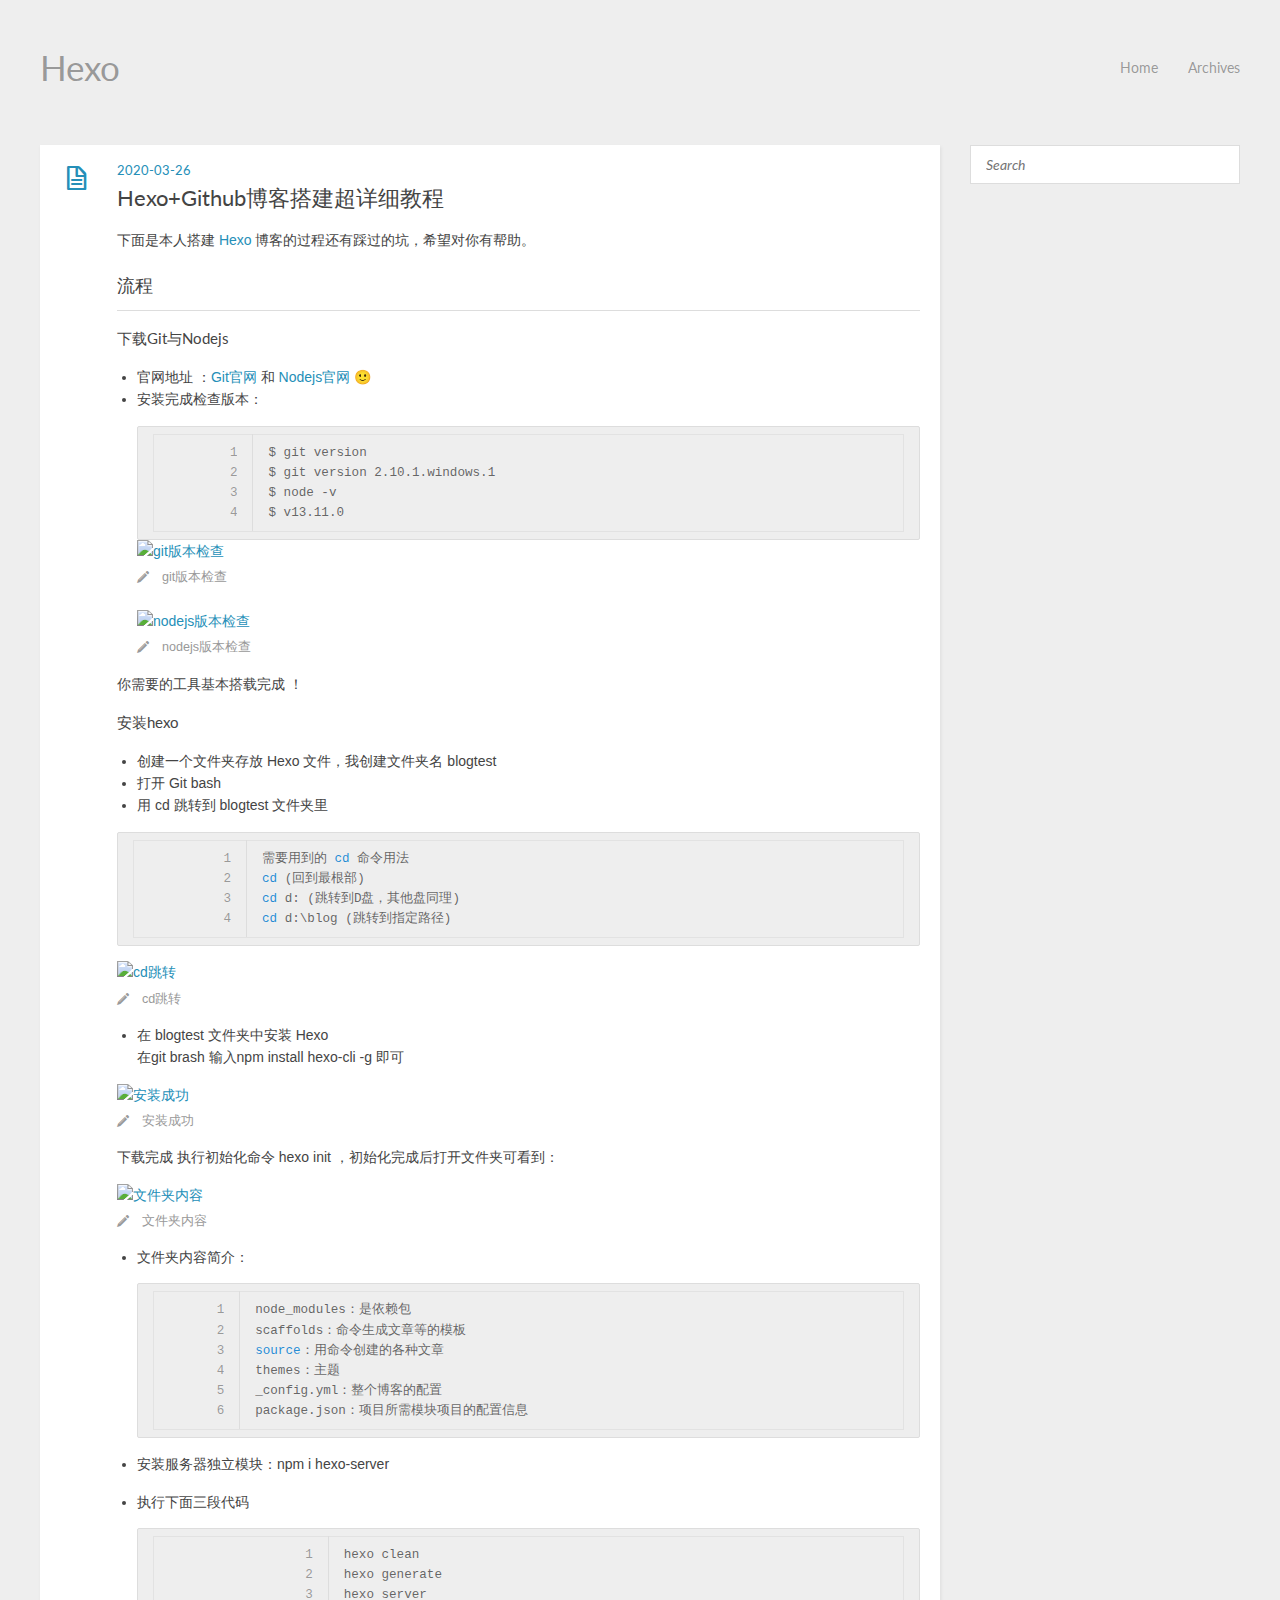
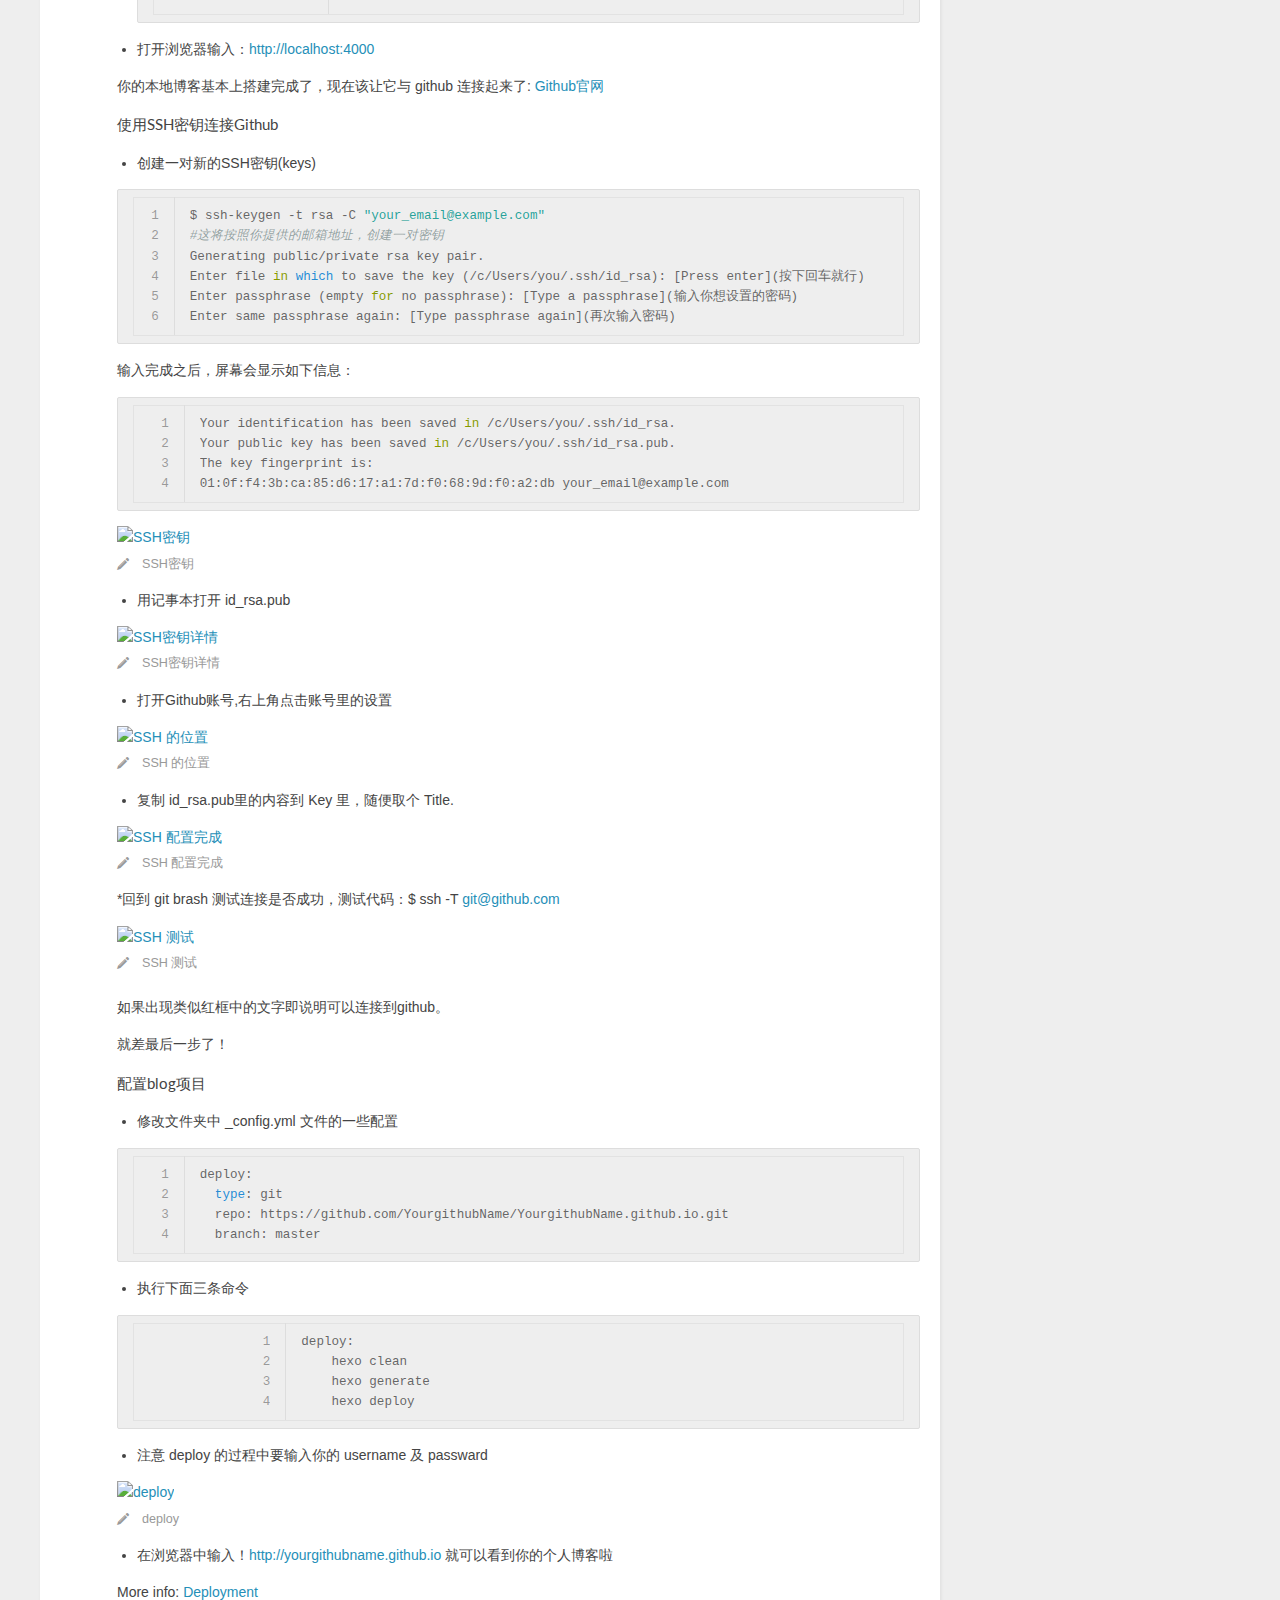
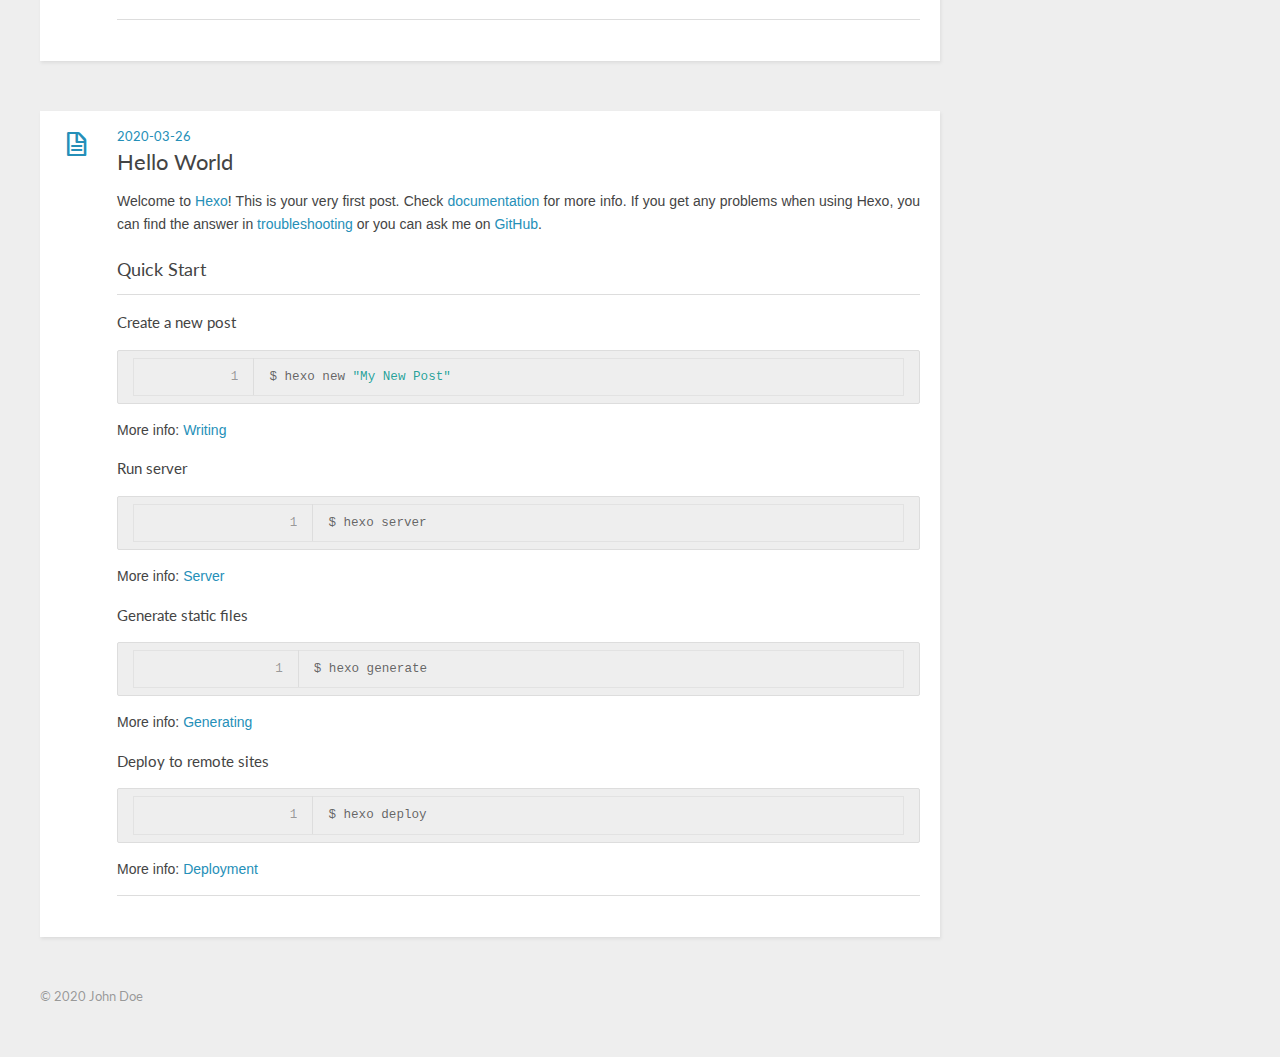
==== commit 4291c1de: "Site updated: 2020-03-26 12:45:55" ====
--- a/index.html
+++ b/index.html
@@ -44,6 +44,109 @@
 </header>
   <div id="content" class="inner">
     <div id="main-col" class="alignleft"><div id="wrapper">
+  <article id="post-Hexo-Github" class="h-entry post" itemprop="blogPost" itemscope itemtype="https://schema.org/BlogPosting">
+  
+  <div class="post-content">
+    <header>
+      
+        <div class="icon"></div>
+        <time class="dt-published" datetime="2020-03-26T02:32:00.679Z"><a href="/2020/03/26/Hexo-Github/">2020-03-26</a></time>
+      
+      
+  
+    <h1 class="title"><a href="/2020/03/26/Hexo-Github/">Hexo+Github博客搭建超详细教程</a></h1>
+  
+
+    </header>
+    <div class="e-content entry" itemprop="articleBody">
+      
+        <p>下面是本人搭建 <a href="https://hexo.io/" target="_blank" rel="noopener">Hexo</a> 博客的过程还有踩过的坑，希望对你有帮助。</p>
+<h2 id="流程"><a href="#流程" class="headerlink" title="流程"></a>流程</h2><h3 id="下载Git与Nodejs"><a href="#下载Git与Nodejs" class="headerlink" title="下载Git与Nodejs"></a>下载Git与Nodejs</h3><ul>
+<li>官网地址 ：<a href="https://hexo.io/" target="_blank" rel="noopener">Git官网</a> 和 <a href="https://hexo.io/" target="_blank" rel="noopener">Nodejs官网</a> 🙂</li>
+<li>安装完成检查版本：<figure class="highlight bash"><table><tr><td class="gutter"><pre><span class="line">1</span><br><span class="line">2</span><br><span class="line">3</span><br><span class="line">4</span><br></pre></td><td class="code"><pre><span class="line">$ git version</span><br><span class="line">$ git version 2.10.1.windows.1</span><br><span class="line">$ node -v</span><br><span class="line">$ v13.11.0</span><br></pre></td></tr></table></figure>
+<img src="https://mercy-he-1256349981.cos.ap-chengdu.myqcloud.com/mercy-he/Img/hexo-github/%E6%A3%80%E6%9F%A51.png" alt="git版本检查"><br><img src="https://mercy-he-1256349981.cos.ap-chengdu.myqcloud.com/mercy-he/Img/hexo-github/%E6%A3%80%E6%9F%A52.png" alt="nodejs版本检查"></li>
+</ul>
+<p>你需要的工具基本搭载完成 ！</p>
+<h3 id="安装hexo"><a href="#安装hexo" class="headerlink" title="安装hexo"></a>安装hexo</h3><ul>
+<li>创建一个文件夹存放 Hexo 文件，我创建文件夹名 blogtest</li>
+<li>打开 Git bash</li>
+<li>用 cd 跳转到 blogtest 文件夹里</li>
+</ul>
+<figure class="highlight bash"><table><tr><td class="gutter"><pre><span class="line">1</span><br><span class="line">2</span><br><span class="line">3</span><br><span class="line">4</span><br></pre></td><td class="code"><pre><span class="line">需要用到的 <span class="built_in">cd</span> 命令用法</span><br><span class="line"><span class="built_in">cd</span> (回到最根部)</span><br><span class="line"><span class="built_in">cd</span> d: (跳转到D盘，其他盘同理)</span><br><span class="line"><span class="built_in">cd</span> d:\blog (跳转到指定路径)</span><br></pre></td></tr></table></figure>
+<p><img src="https://mercy-he-1256349981.cos.ap-chengdu.myqcloud.com/mercy-he/Img/hexo-github/cd%E8%B7%B3%E8%BD%AC.png" alt="cd跳转"></p>
+<ul>
+<li>在 blogtest 文件夹中安装 Hexo<br>在git brash 输入npm install hexo-cli -g 即可</li>
+</ul>
+<p><img src="https://mercy-he-1256349981.cos.ap-chengdu.myqcloud.com/mercy-he/Img/hexo-github/%E5%AE%89%E8%A3%85hexo%E5%91%BD%E4%BB%A4.png" alt="安装成功"></p>
+<p>下载完成 执行初始化命令 hexo init ，初始化完成后打开文件夹可看到：</p>
+<p><img src="https://mercy-he-1256349981.cos.ap-chengdu.myqcloud.com/mercy-he/Img/hexo-github/%E5%88%9D%E5%A7%8B%E5%8C%96.png" alt="文件夹内容"></p>
+<ul>
+<li><p>文件夹内容简介：</p>
+ <figure class="highlight bash"><table><tr><td class="gutter"><pre><span class="line">1</span><br><span class="line">2</span><br><span class="line">3</span><br><span class="line">4</span><br><span class="line">5</span><br><span class="line">6</span><br></pre></td><td class="code"><pre><span class="line">node_modules：是依赖包</span><br><span class="line">scaffolds：命令生成文章等的模板</span><br><span class="line"><span class="built_in">source</span>：用命令创建的各种文章</span><br><span class="line">themes：主题</span><br><span class="line">_config.yml：整个博客的配置</span><br><span class="line">package.json：项目所需模块项目的配置信息</span><br></pre></td></tr></table></figure></li>
+<li><p>安装服务器独立模块：npm i hexo-server</p>
+</li>
+<li><p>执行下面三段代码</p>
+<figure class="highlight bash"><table><tr><td class="gutter"><pre><span class="line">1</span><br><span class="line">2</span><br><span class="line">3</span><br></pre></td><td class="code"><pre><span class="line">hexo clean</span><br><span class="line">hexo generate</span><br><span class="line">hexo server</span><br></pre></td></tr></table></figure></li>
+<li><p>打开浏览器输入：<a href="http://localhost:4000" target="_blank" rel="noopener">http://localhost:4000</a></p>
+</li>
+</ul>
+<p>你的本地博客基本上搭建完成了，现在该让它与 github 连接起来了: <a href="https://github.com/" target="_blank" rel="noopener">Github官网</a></p>
+<h3 id="使用SSH密钥连接Github"><a href="#使用SSH密钥连接Github" class="headerlink" title="使用SSH密钥连接Github"></a>使用SSH密钥连接Github</h3><ul>
+<li>创建一对新的SSH密钥(keys)</li>
+</ul>
+<figure class="highlight bash"><table><tr><td class="gutter"><pre><span class="line">1</span><br><span class="line">2</span><br><span class="line">3</span><br><span class="line">4</span><br><span class="line">5</span><br><span class="line">6</span><br></pre></td><td class="code"><pre><span class="line">$ ssh-keygen -t rsa -C <span class="string">"your_email@example.com"</span></span><br><span class="line"><span class="comment">#这将按照你提供的邮箱地址，创建一对密钥</span></span><br><span class="line">Generating public/private rsa key pair.</span><br><span class="line">Enter file <span class="keyword">in</span> <span class="built_in">which</span> to save the key (/c/Users/you/.ssh/id_rsa): [Press enter](按下回车就行)</span><br><span class="line">Enter passphrase (empty <span class="keyword">for</span> no passphrase): [Type a passphrase](输入你想设置的密码)</span><br><span class="line">Enter same passphrase again: [Type passphrase again](再次输入密码)</span><br></pre></td></tr></table></figure>
+
+<p>输入完成之后，屏幕会显示如下信息：</p>
+<figure class="highlight bash"><table><tr><td class="gutter"><pre><span class="line">1</span><br><span class="line">2</span><br><span class="line">3</span><br><span class="line">4</span><br></pre></td><td class="code"><pre><span class="line">Your identification has been saved <span class="keyword">in</span> /c/Users/you/.ssh/id_rsa.</span><br><span class="line">Your public key has been saved <span class="keyword">in</span> /c/Users/you/.ssh/id_rsa.pub.</span><br><span class="line">The key fingerprint is:</span><br><span class="line">01:0f:f4:3b:ca:85:d6:17:a1:7d:f0:68:9d:f0:a2:db your_email@example.com</span><br></pre></td></tr></table></figure>
+
+<p><img src="https://mercy-he-1256349981.cos.ap-chengdu.myqcloud.com/mercy-he/Img/hexo-github/ssh.png" alt="SSH密钥"></p>
+<ul>
+<li>用记事本打开 id_rsa.pub </li>
+</ul>
+<p><img src="https://mercy-he-1256349981.cos.ap-chengdu.myqcloud.com/mercy-he/Img/hexo-github/ssh%E2%80%94%E2%80%94detail.jpg" alt="SSH密钥详情"></p>
+<ul>
+<li>打开Github账号,右上角点击账号里的设置</li>
+</ul>
+<p><img src="https://mercy-he-1256349981.cos.ap-chengdu.myqcloud.com/mercy-he/Img/hexo-github/SSH%20keys.png" alt="SSH 的位置"></p>
+<ul>
+<li>复制 id_rsa.pub里的内容到 Key 里，随便取个 Title.</li>
+</ul>
+<p><img src="https://mercy-he-1256349981.cos.ap-chengdu.myqcloud.com/mercy-he/Img/hexo-github/ssh_end.jpg" alt="SSH 配置完成"></p>
+<p>*回到 git brash 测试连接是否成功，测试代码：$ ssh -T <a href="mailto:git@github.com">git@github.com</a></p>
+<p><img src="https://mercy-he-1256349981.cos.ap-chengdu.myqcloud.com/mercy-he/Img/hexo-github/ssh%E6%A3%80%E6%B5%8B.webp" alt="SSH 测试"><br>如果出现类似红框中的文字即说明可以连接到github。</p>
+<p>就差最后一步了！</p>
+<h3 id="配置blog项目"><a href="#配置blog项目" class="headerlink" title="配置blog项目"></a>配置blog项目</h3><ul>
+<li>修改文件夹中 _config.yml 文件的一些配置</li>
+</ul>
+<figure class="highlight bash"><table><tr><td class="gutter"><pre><span class="line">1</span><br><span class="line">2</span><br><span class="line">3</span><br><span class="line">4</span><br></pre></td><td class="code"><pre><span class="line">deploy:</span><br><span class="line">  <span class="built_in">type</span>: git</span><br><span class="line">  repo: https://github.com/YourgithubName/YourgithubName.github.io.git</span><br><span class="line">  branch: master</span><br></pre></td></tr></table></figure>
+<ul>
+<li>执行下面三条命令</li>
+</ul>
+<figure class="highlight bash"><table><tr><td class="gutter"><pre><span class="line">1</span><br><span class="line">2</span><br><span class="line">3</span><br><span class="line">4</span><br></pre></td><td class="code"><pre><span class="line">deploy:</span><br><span class="line">    hexo clean</span><br><span class="line">    hexo generate</span><br><span class="line">    hexo deploy</span><br></pre></td></tr></table></figure>
+<ul>
+<li>注意 deploy 的过程中要输入你的 username 及 passward</li>
+</ul>
+<p><img src="https://visugar.oss-cn-shenzhen.aliyuncs.com/article/setuphexo/deploy.png" alt=" deploy "></p>
+<ul>
+<li>在浏览器中输入！<a href="http://yourgithubname.github.io" target="_blank" rel="noopener">http://yourgithubname.github.io</a> 就可以看到你的个人博客啦</li>
+</ul>
+<p>More info: <a href="https://hexo.io/docs/one-command-deployment.html" target="_blank" rel="noopener">Deployment</a></p>
+
+      
+    </div>
+    <footer>
+      
+        
+        
+      
+      <div class="clearfix"></div>
+    </footer>
+  </div>
+</article>
+
+
+
+
   <article id="post-hello-world" class="h-entry post" itemprop="blogPost" itemscope itemtype="https://schema.org/BlogPosting">
   
   <div class="post-content">
--- a/css/style.css
+++ b/css/style.css
@@ -35,13 +35,13 @@
   font-family: "Lato", Helvetica Neue, Helvetica, Arial, sans-serif;
 }
 h1 {
-  font-size: 1.8em;
+  font-size: 1.6em;
 }
 h2 {
-  font-size: 1.5em;
+  font-size: 1.3em;
 }
 h3 {
-  font-size: 1.3em;
+  font-size: 1.1em;
 }
 a {
   text-decoration: none;
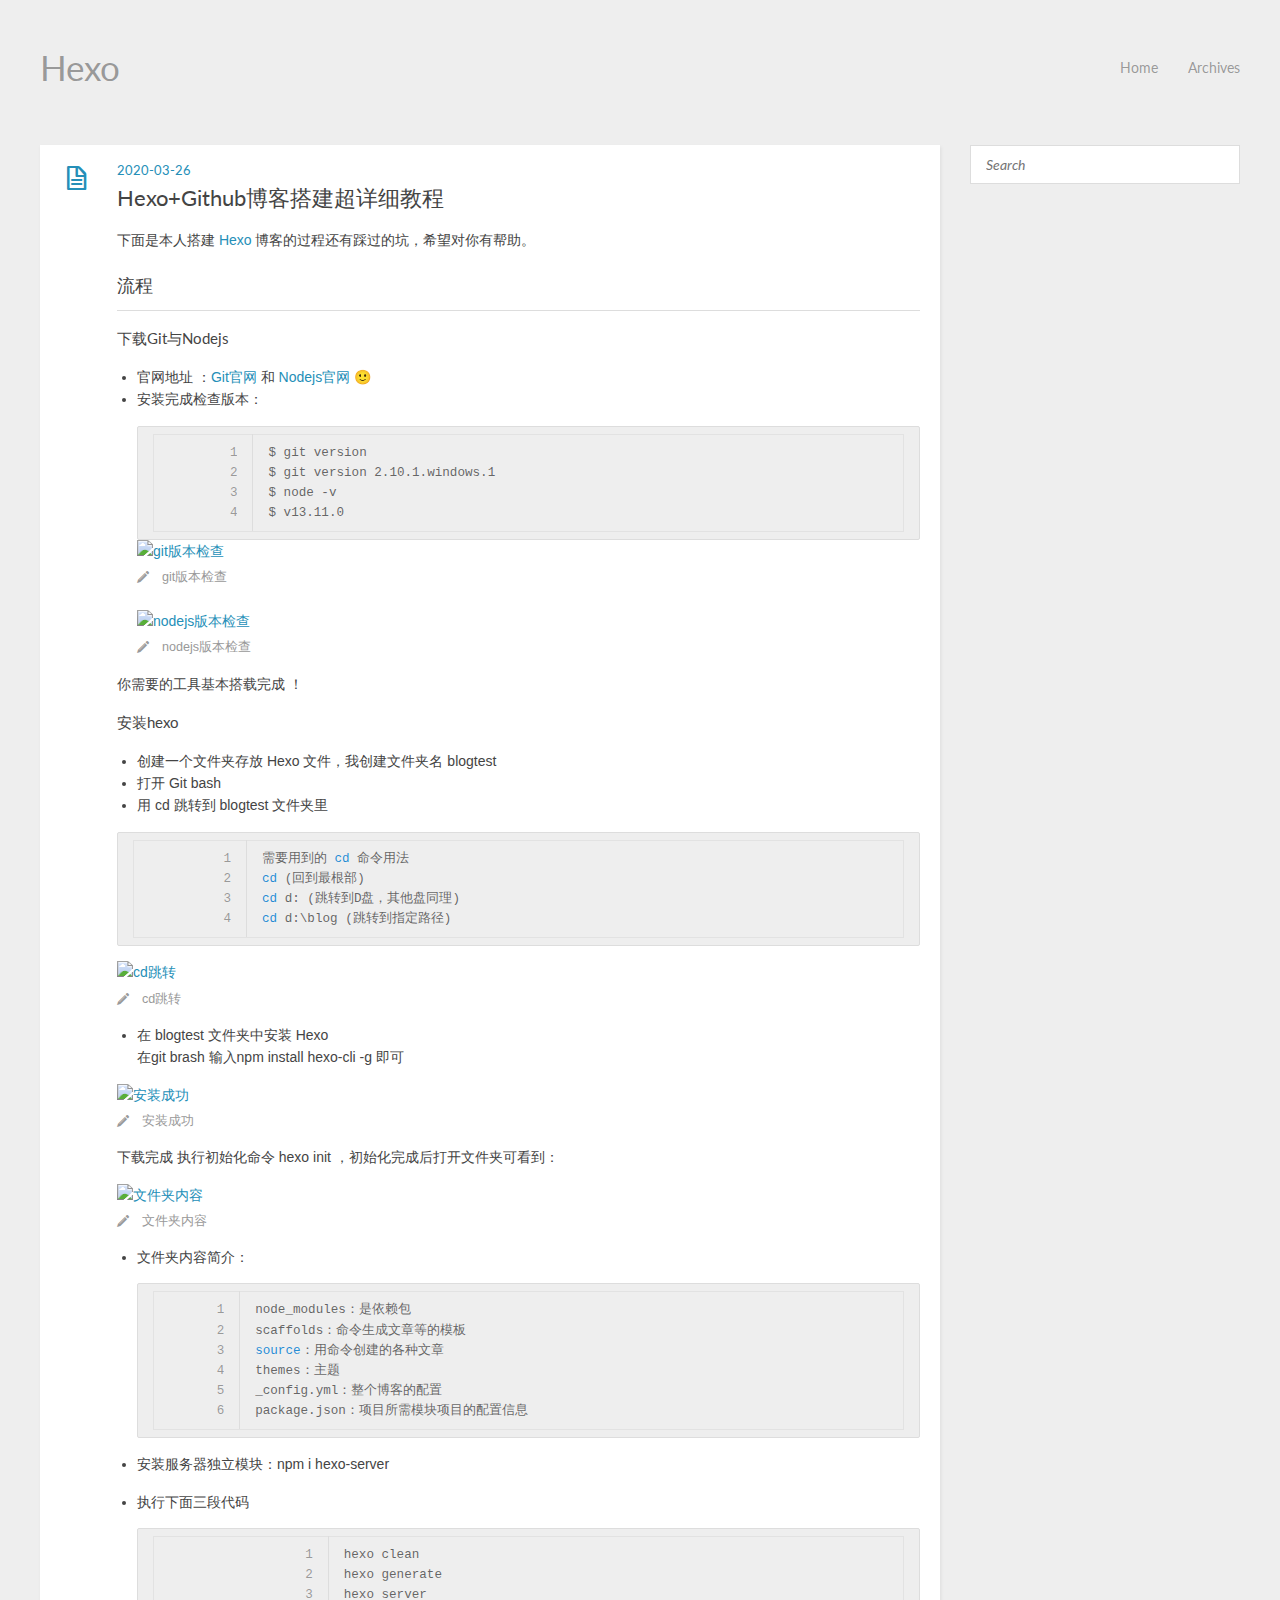
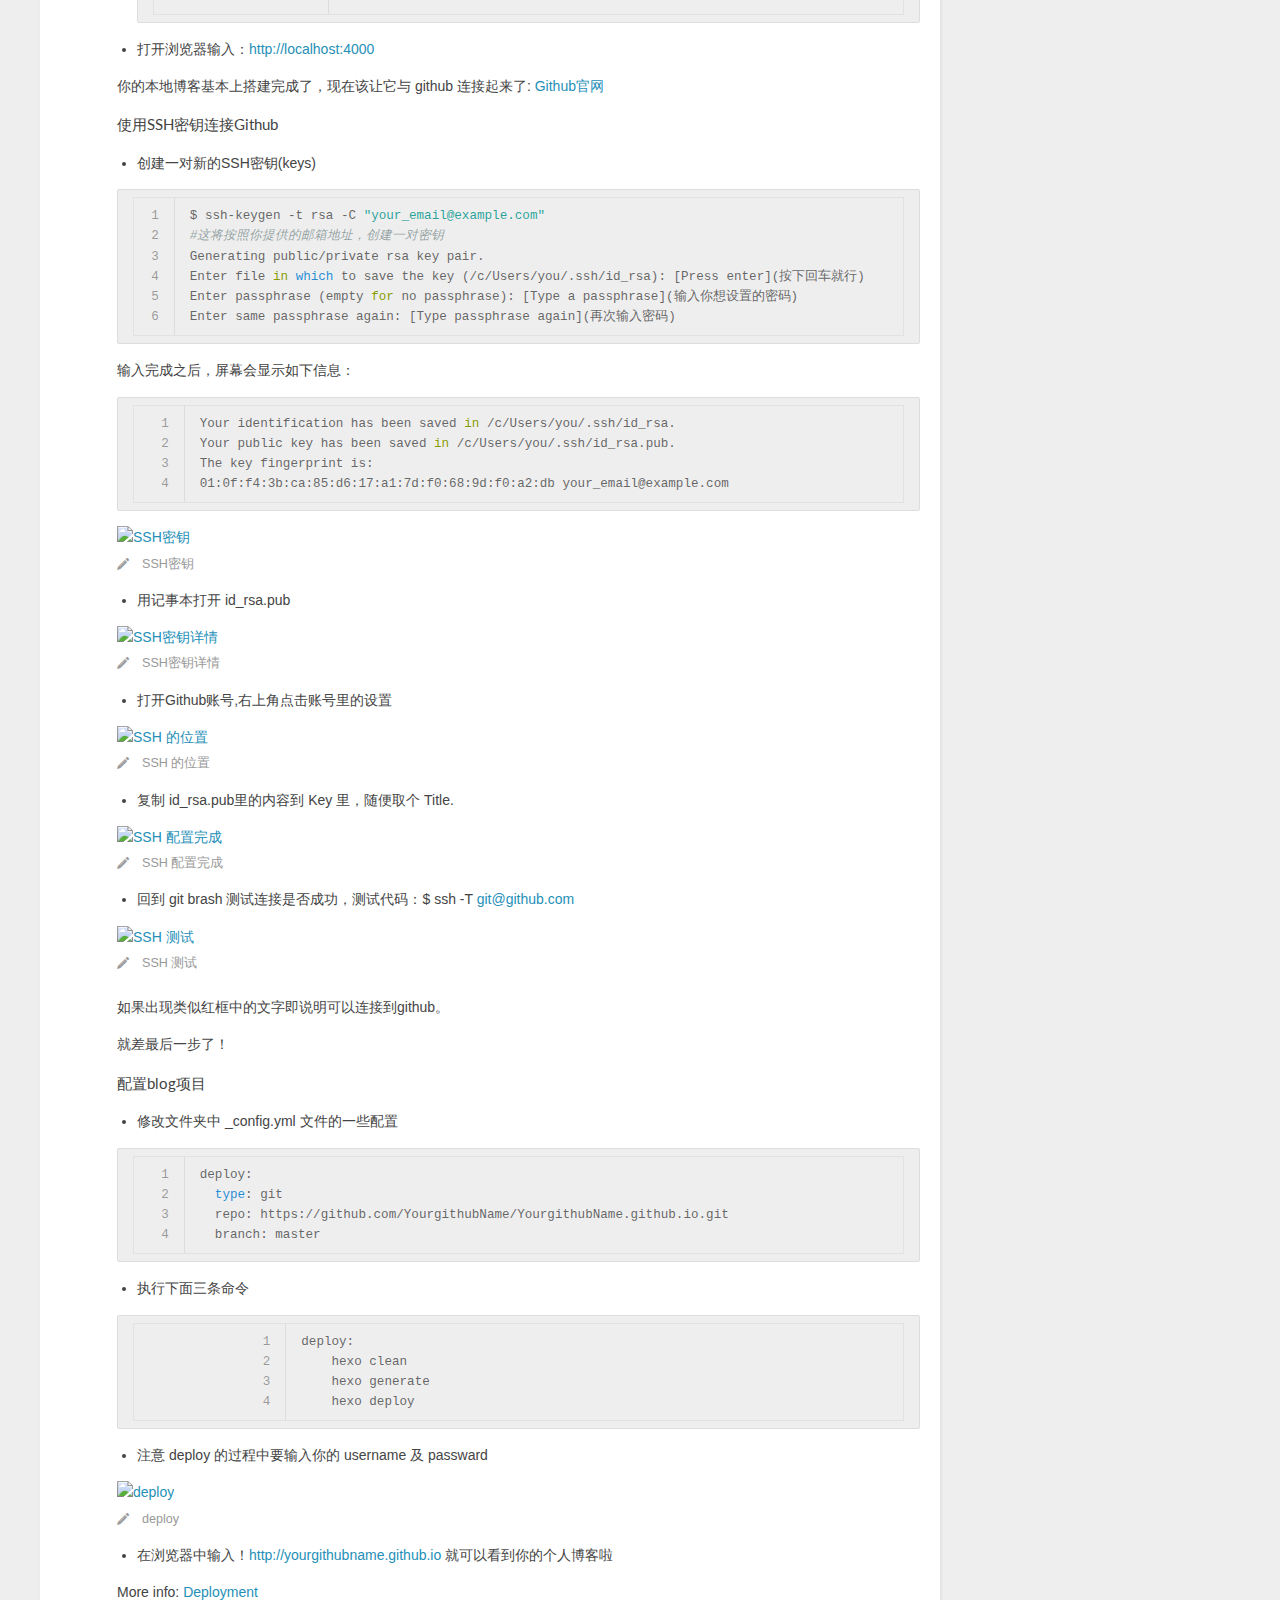
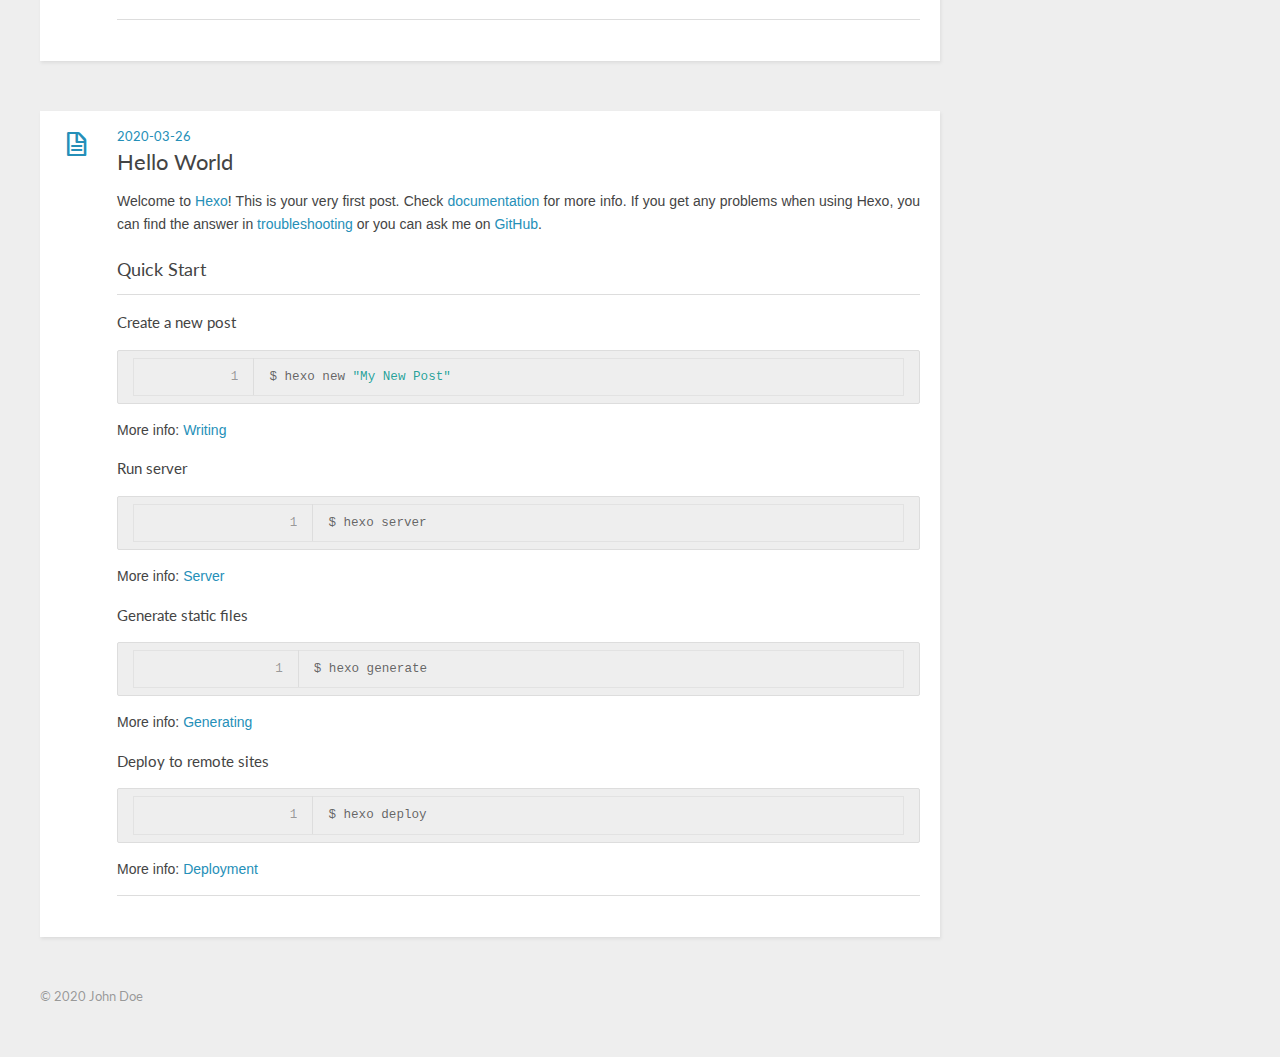
==== commit 78dde1b9: "Site updated: 2020-03-26 15:52:05" ====
--- a/index.html
+++ b/index.html
@@ -112,7 +112,9 @@
 <li>复制 id_rsa.pub里的内容到 Key 里，随便取个 Title.</li>
 </ul>
 <p><img src="https://mercy-he-1256349981.cos.ap-chengdu.myqcloud.com/mercy-he/Img/hexo-github/ssh_end.jpg" alt="SSH 配置完成"></p>
-<p>*回到 git brash 测试连接是否成功，测试代码：$ ssh -T <a href="mailto:git@github.com">git@github.com</a></p>
+<ul>
+<li>回到 git brash 测试连接是否成功，测试代码：$ ssh -T <a href="mailto:git@github.com">git@github.com</a></li>
+</ul>
 <p><img src="https://mercy-he-1256349981.cos.ap-chengdu.myqcloud.com/mercy-he/Img/hexo-github/ssh%E6%A3%80%E6%B5%8B.webp" alt="SSH 测试"><br>如果出现类似红框中的文字即说明可以连接到github。</p>
 <p>就差最后一步了！</p>
 <h3 id="配置blog项目"><a href="#配置blog项目" class="headerlink" title="配置blog项目"></a>配置blog项目</h3><ul>
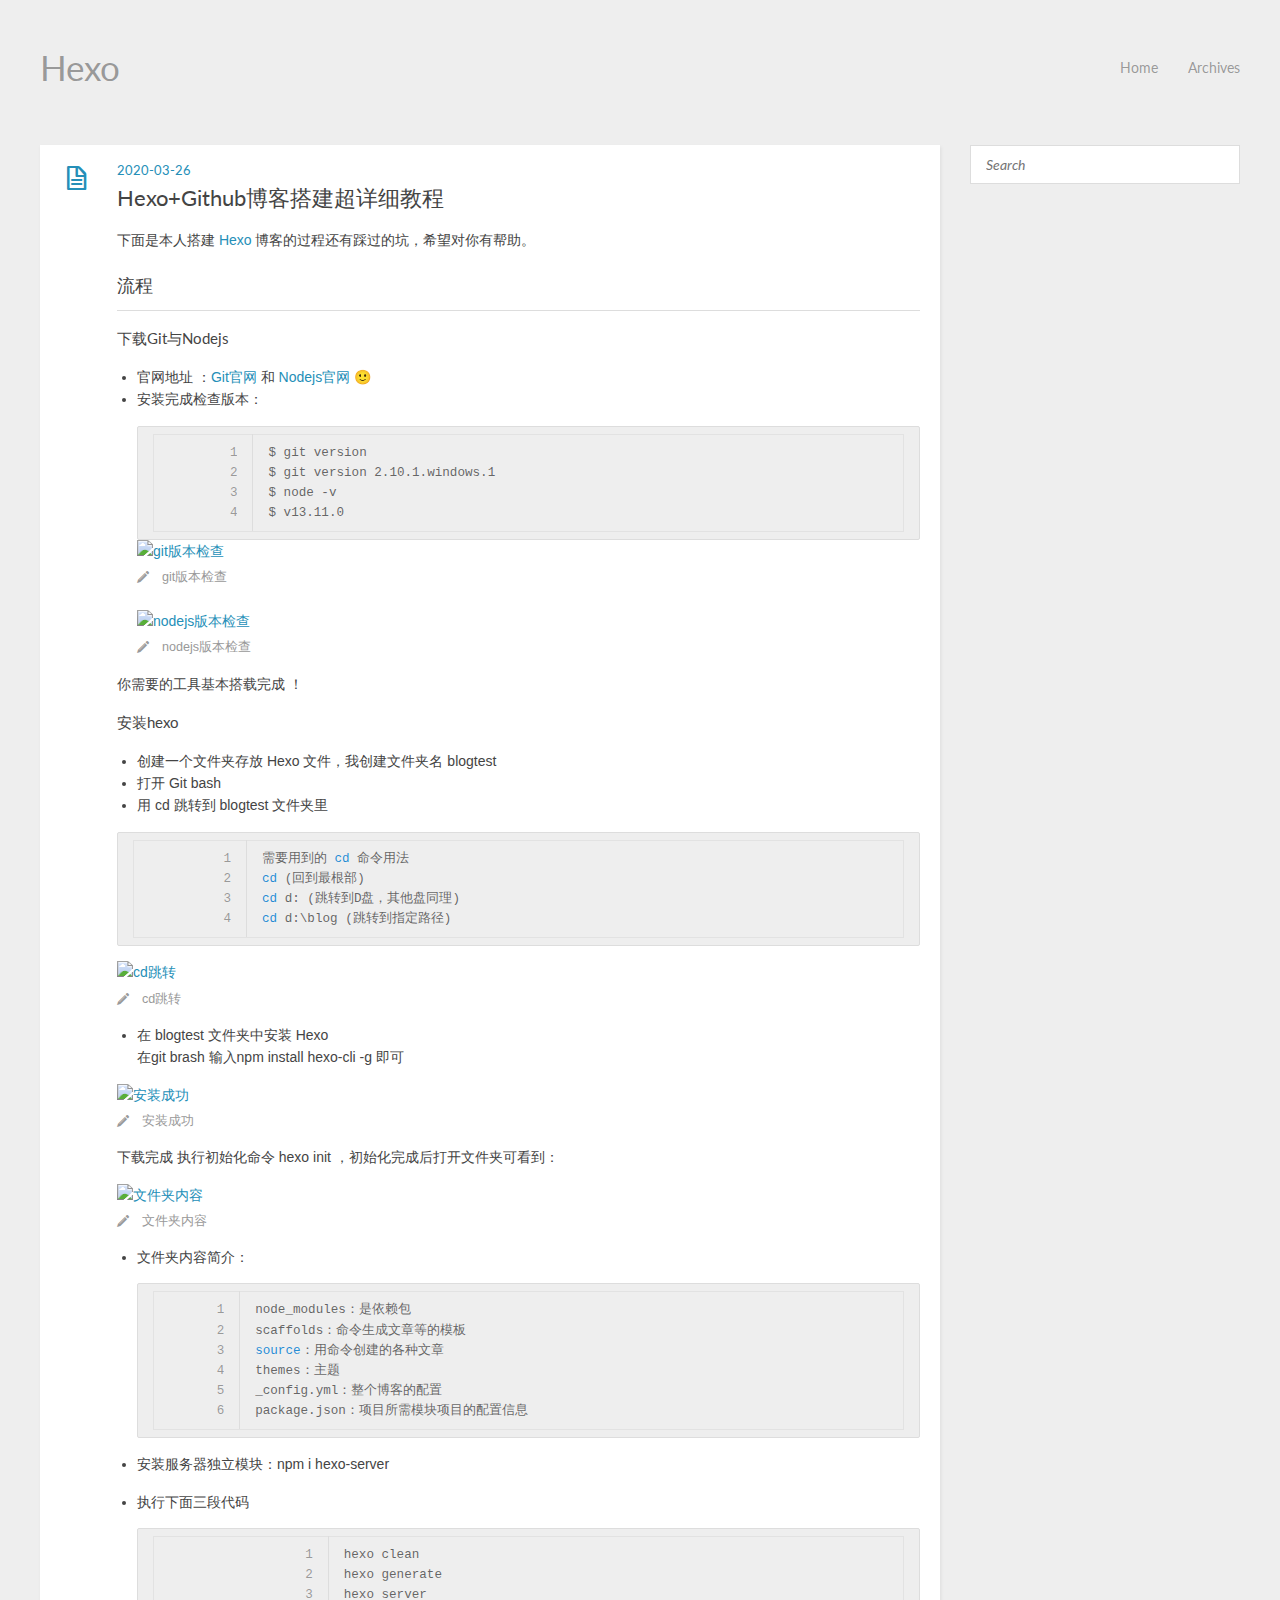
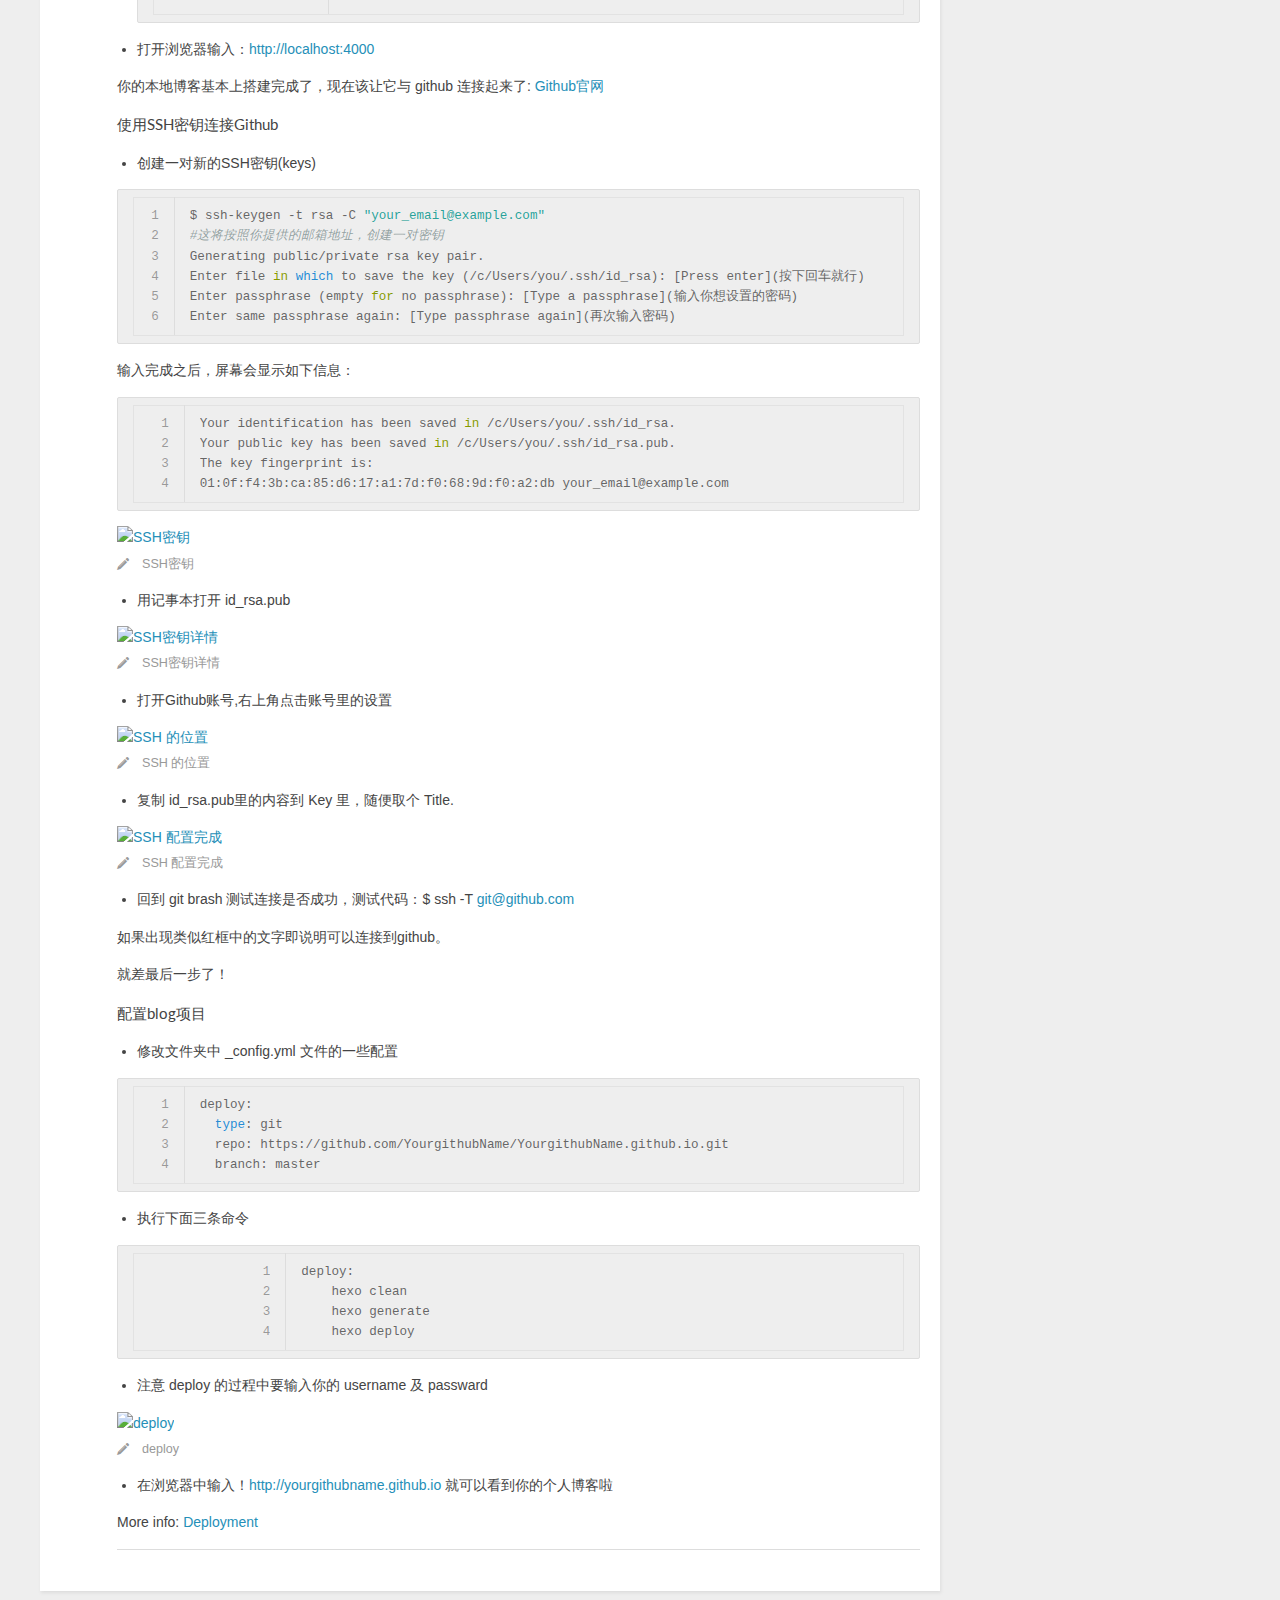
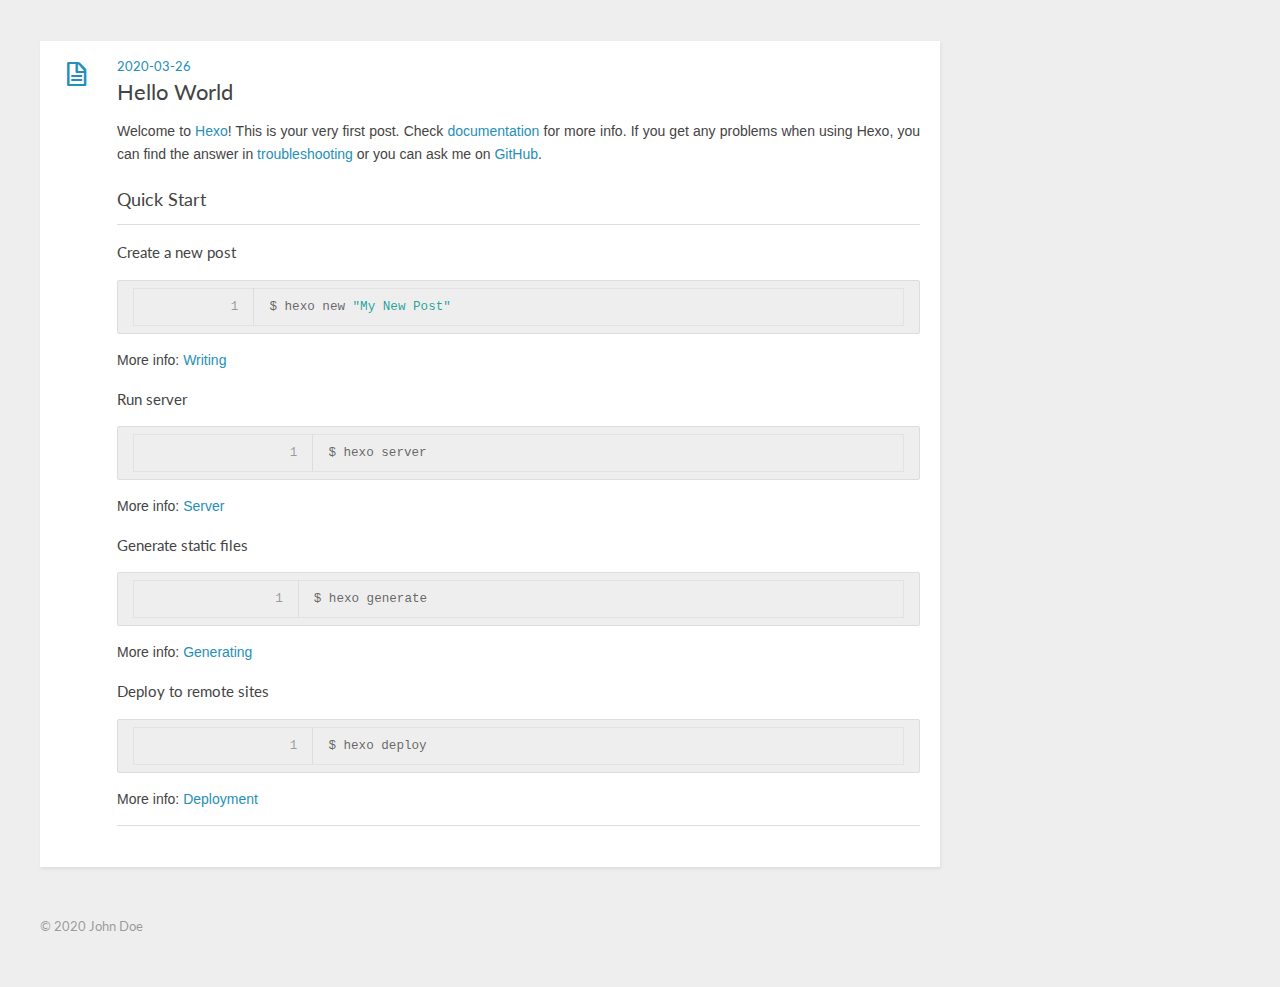
==== commit edc34316: "Site updated: 2020-03-26 15:54:43" ====
--- a/index.html
+++ b/index.html
@@ -115,7 +115,7 @@
 <ul>
 <li>回到 git brash 测试连接是否成功，测试代码：$ ssh -T <a href="mailto:git@github.com">git@github.com</a></li>
 </ul>
-<p><img src="https://mercy-he-1256349981.cos.ap-chengdu.myqcloud.com/mercy-he/Img/hexo-github/ssh%E6%A3%80%E6%B5%8B.webp" alt="SSH 测试"><br>如果出现类似红框中的文字即说明可以连接到github。</p>
+<p>如果出现类似红框中的文字即说明可以连接到github。</p>
 <p>就差最后一步了！</p>
 <h3 id="配置blog项目"><a href="#配置blog项目" class="headerlink" title="配置blog项目"></a>配置blog项目</h3><ul>
 <li>修改文件夹中 _config.yml 文件的一些配置</li>
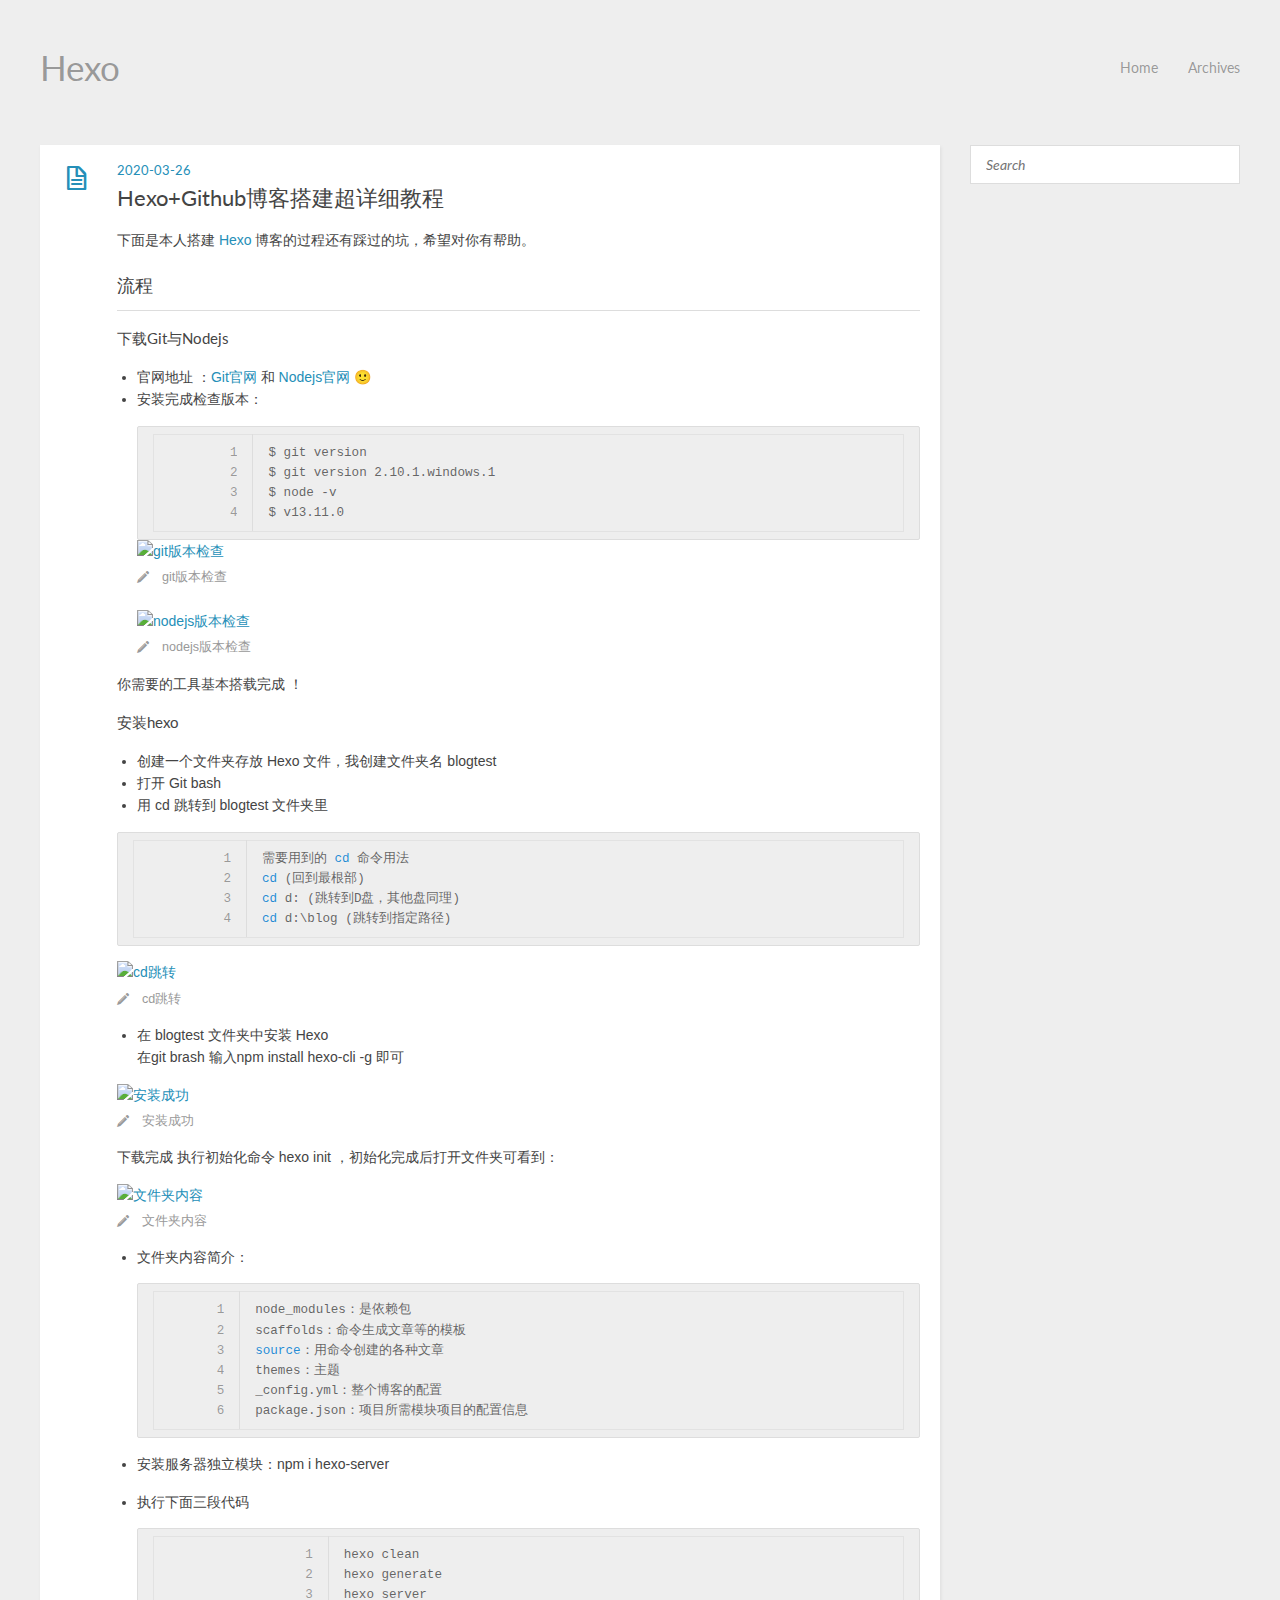
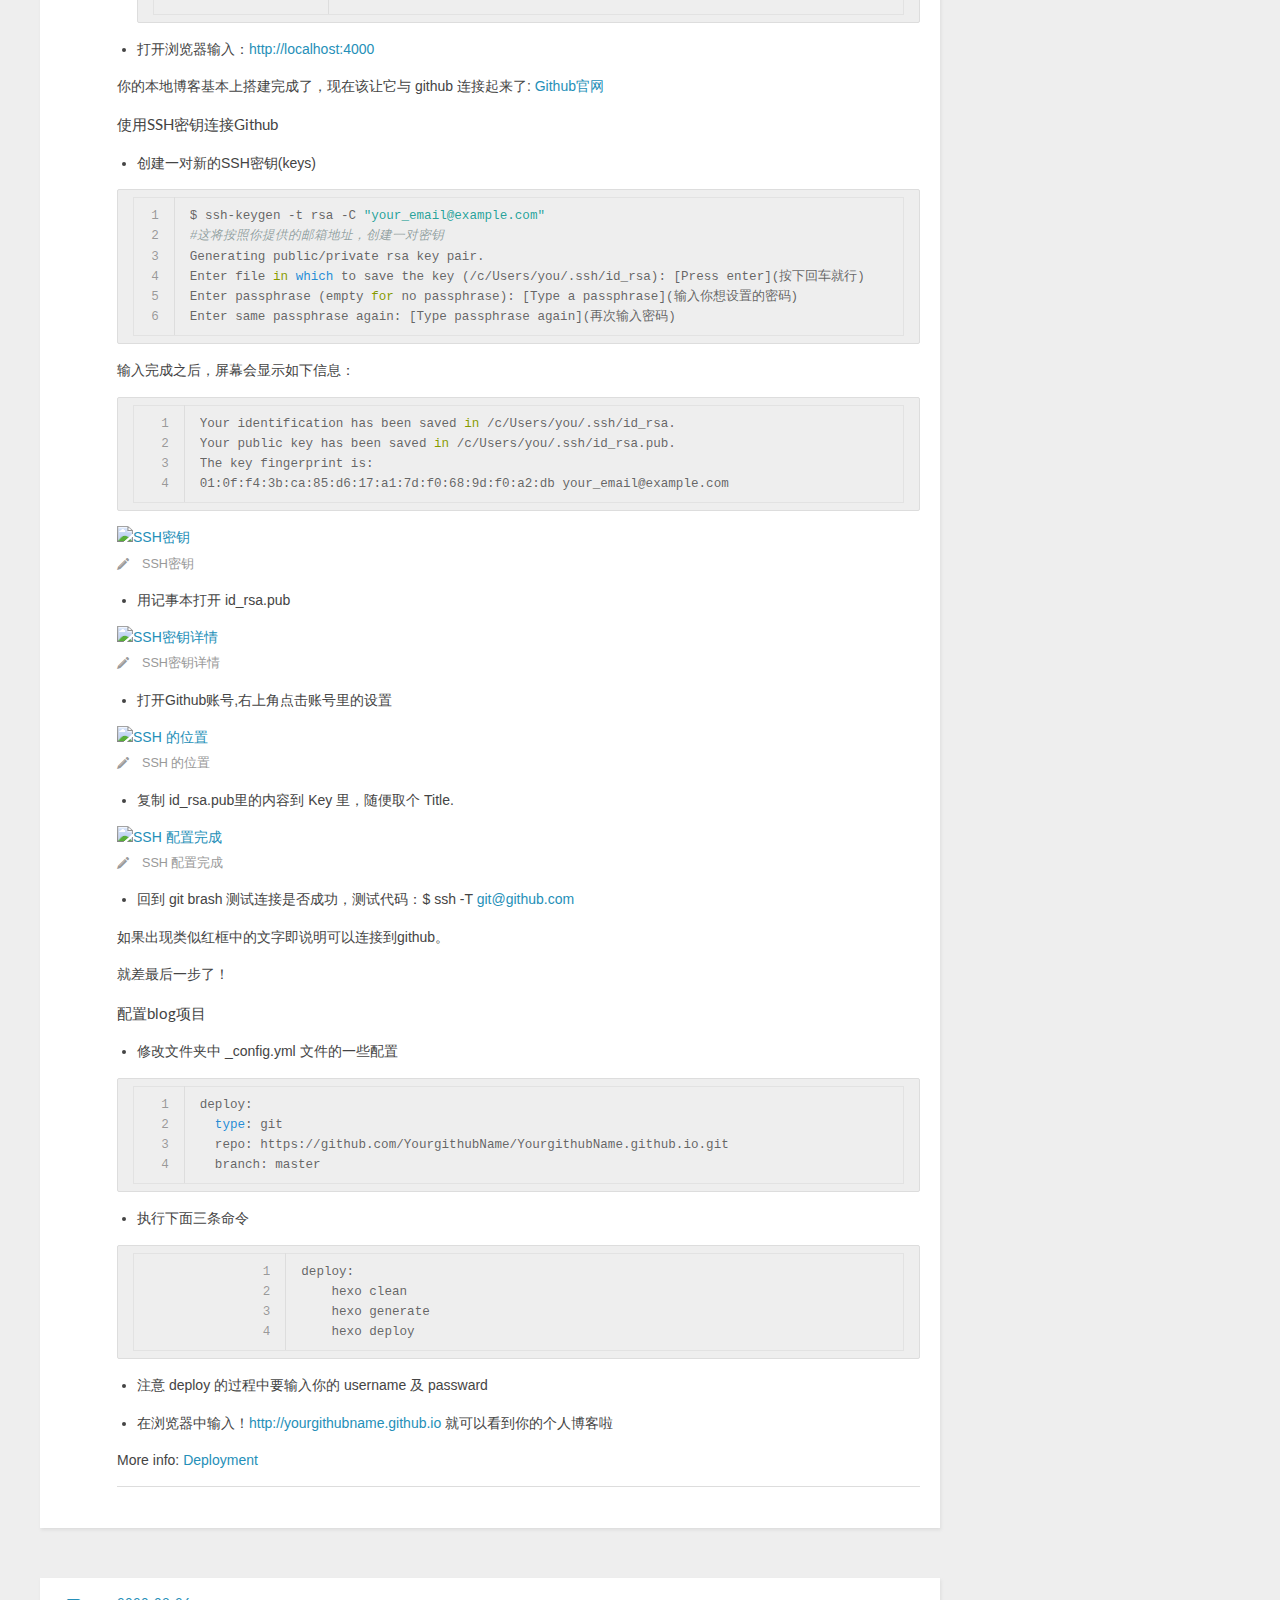
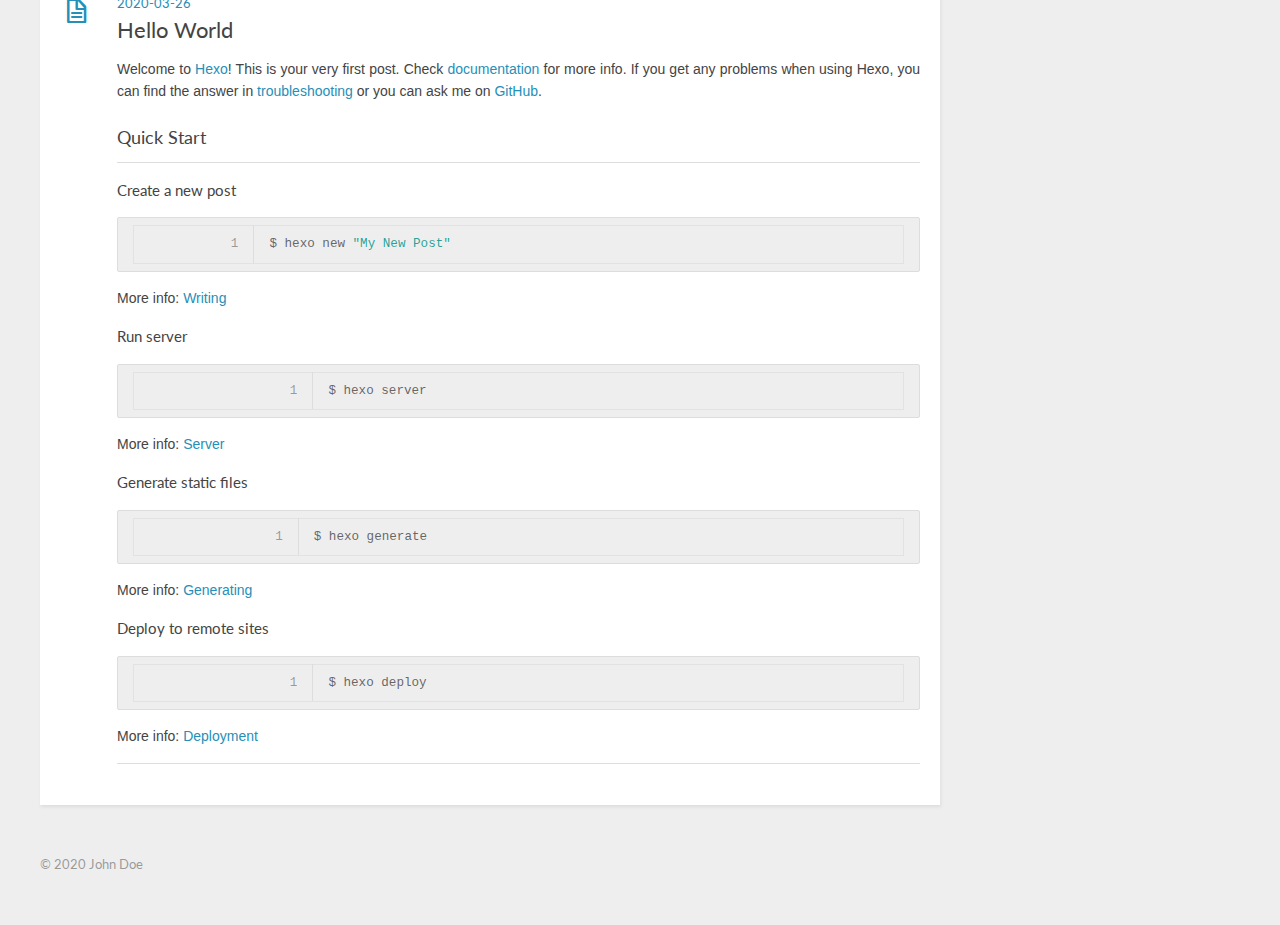
==== commit 604e6866: "Site updated: 2020-03-26 15:57:27" ====
--- a/index.html
+++ b/index.html
@@ -128,7 +128,6 @@
 <ul>
 <li>注意 deploy 的过程中要输入你的 username 及 passward</li>
 </ul>
-<p><img src="https://visugar.oss-cn-shenzhen.aliyuncs.com/article/setuphexo/deploy.png" alt=" deploy "></p>
 <ul>
 <li>在浏览器中输入！<a href="http://yourgithubname.github.io" target="_blank" rel="noopener">http://yourgithubname.github.io</a> 就可以看到你的个人博客啦</li>
 </ul>
